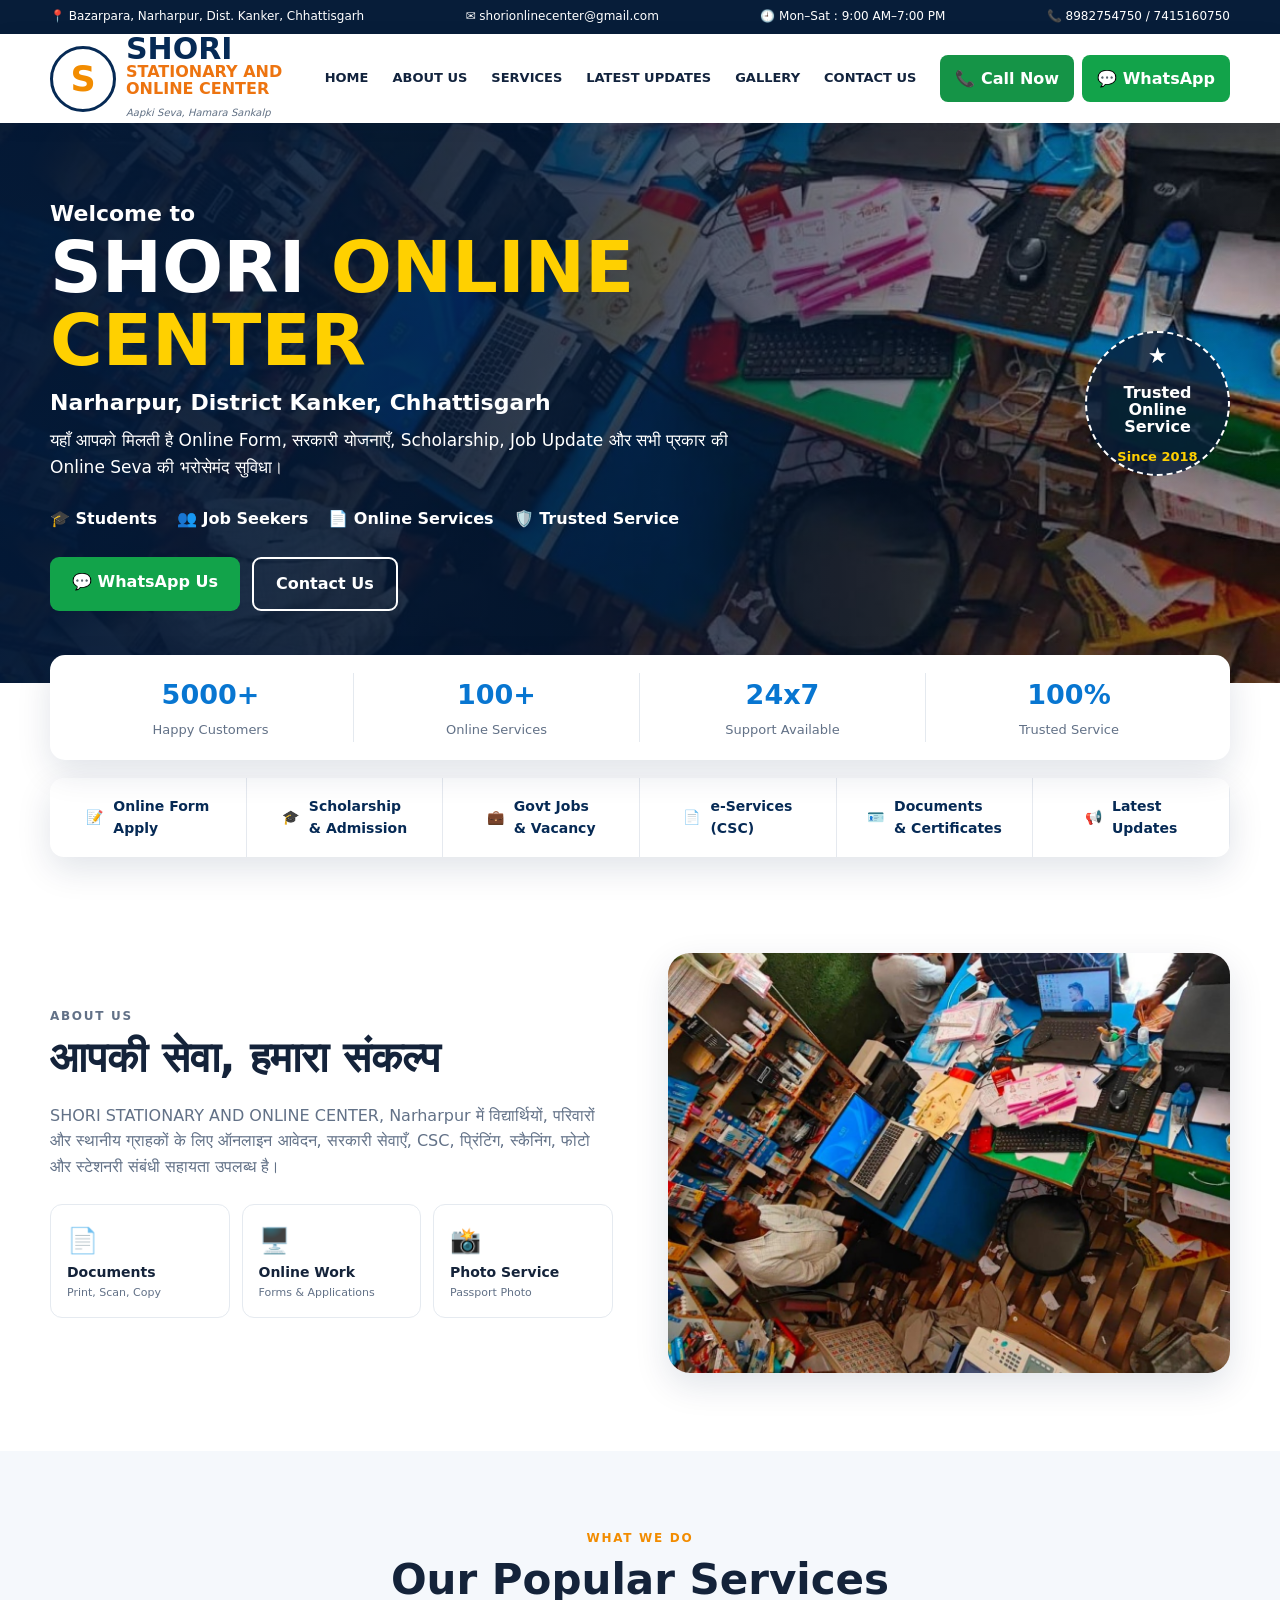
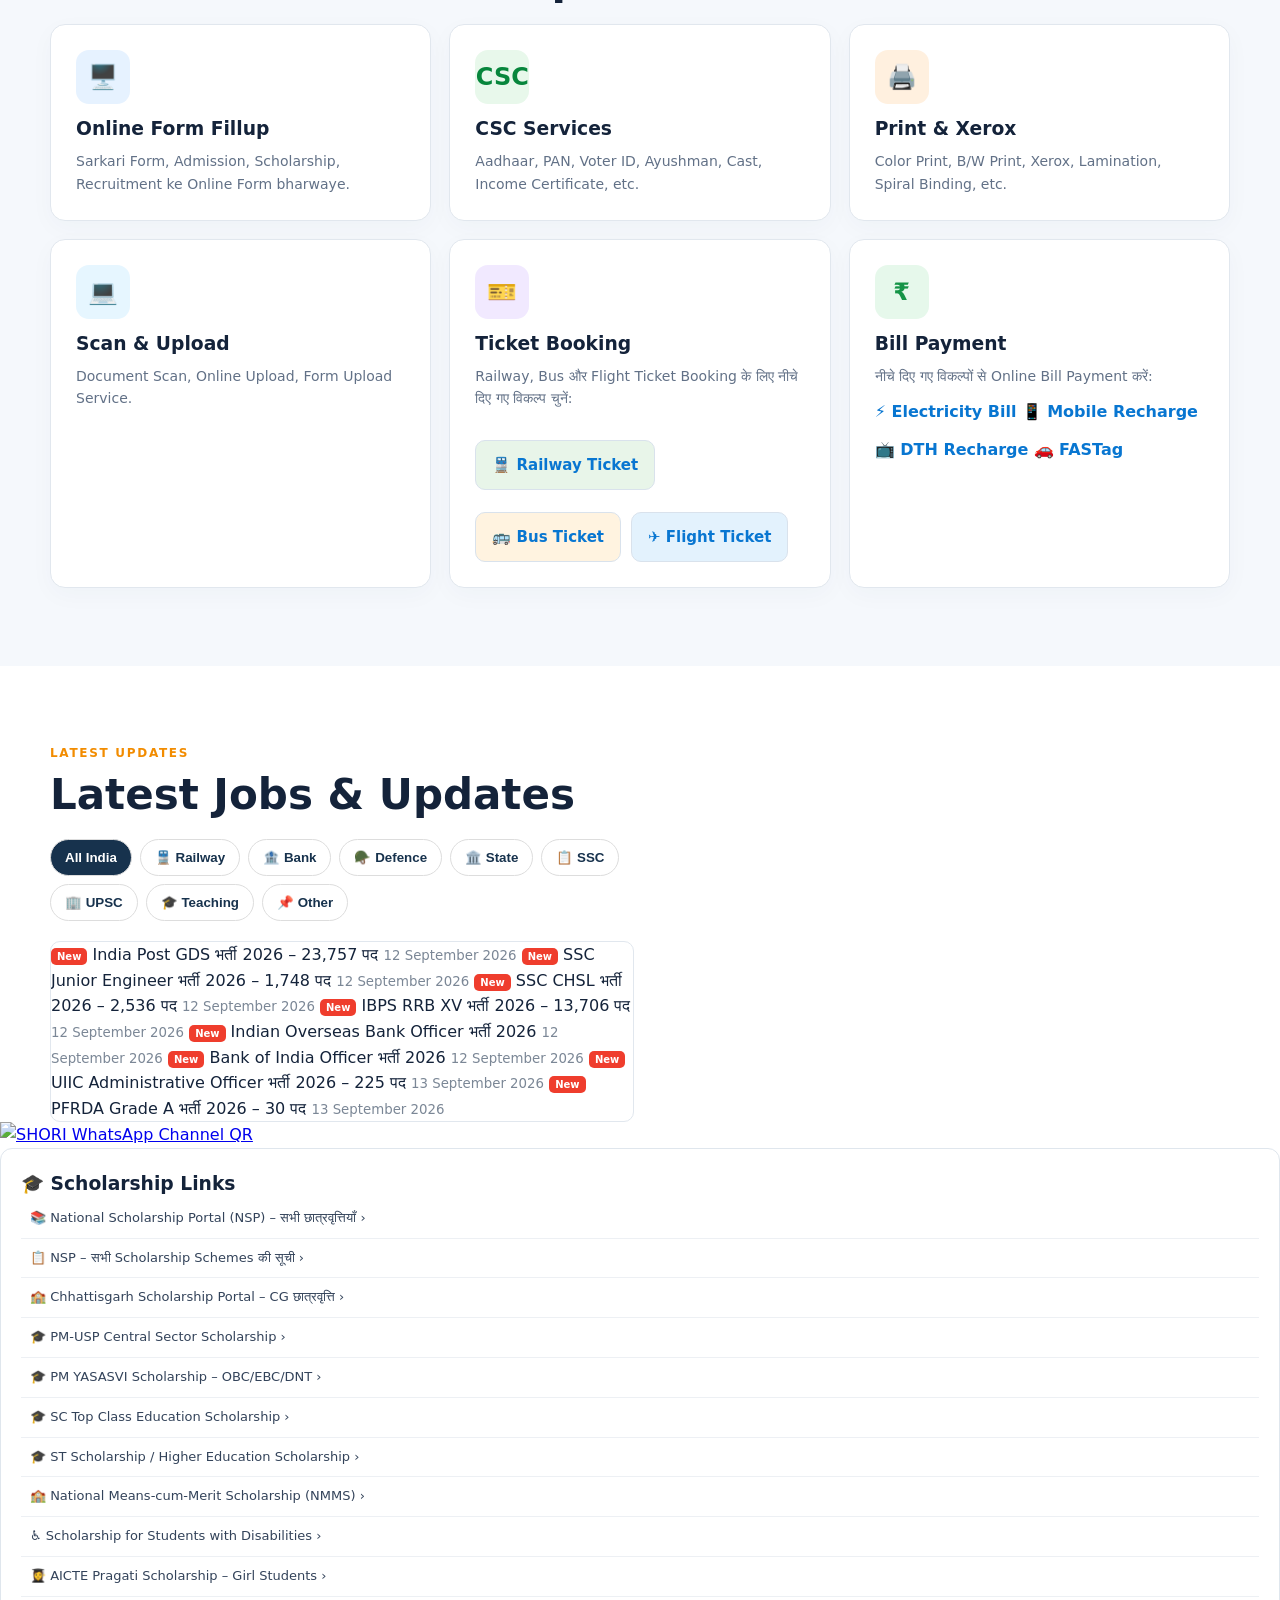
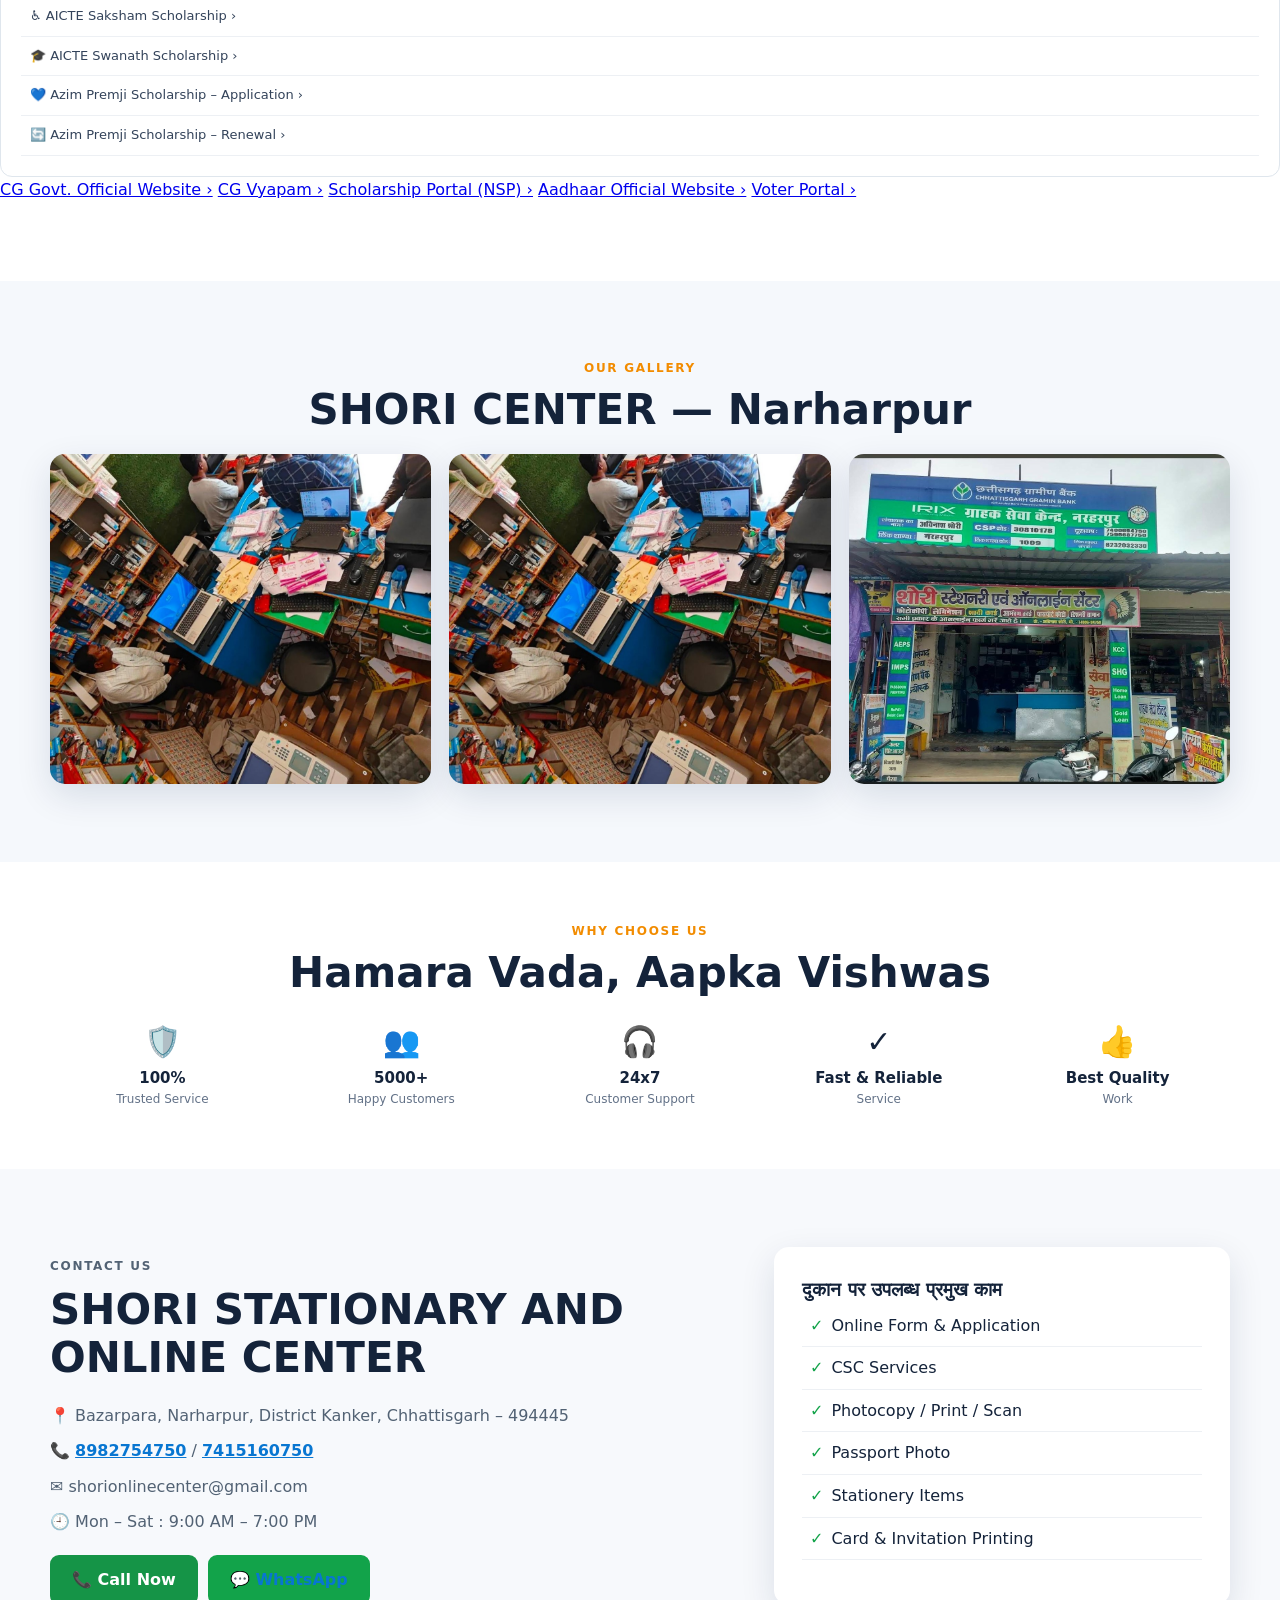
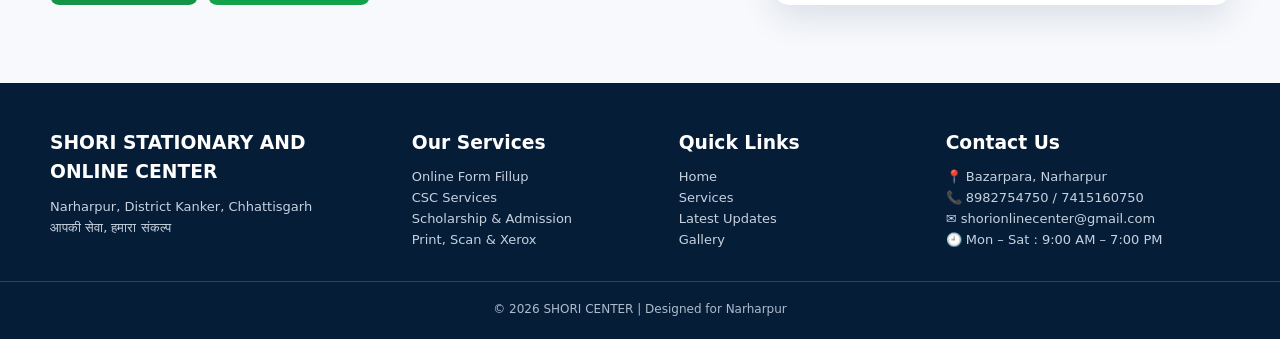
==== index.html @ bce47f54 "Add bill payment options section to index.html Added new bill payment options with links for electri" ====
<!DOCTYPE html>
<html lang="hi">
<head>
<meta charset="UTF-8">
<meta name="viewport" content="width=device-width, initial-scale=1.0">
<meta name="description" content="SHORI STATIONARY AND ONLINE CENTER Narharpur, District Kanker Chhattisgarh - CSC Center, Online Form, Government Jobs, Scholarship, Admission, Printing, Scanning and all Online Services.">

<meta name="keywords" content="SHORI STATIONARY AND ONLINE CENTER, SHORI ONLINE CENTER NARHARPUR, Online Center Narharpur, CSC Center Narharpur, CSC Narharpur, Online Form Narharpur, Government Jobs Narharpur, Scholarship Narharpur, Kanker Chhattisgarh, Stationery Narharpur">

<meta name="author" content="SHORI STATIONARY AND ONLINE CENTER">
<meta name="robots" content="index, follow">

<title>SHORI ONLINE CAREER | Government Jobs, Online Services & Education</title>
<link rel="stylesheet" href="style.css">
<link rel="stylesheet" href="ticket.css">
</head>
<body>
<div class="topbar"><div class="container topbar-inner">
<span>📍 Bazarpara, Narharpur, Dist. Kanker, Chhattisgarh</span>
<span>✉️ shorionlinecenter@gmail.com</span>
<span>🕘 Mon–Sat : 9:00 AM–7:00 PM</span>
<span>📞 8982754750 / 7415160750</span>
</div></div>

<header class="header"><div class="container nav">
<a class="brand" href="#home"><span class="brand-mark">S</span><span>
<strong>SHORI</strong><small>STATIONARY AND<br>ONLINE CENTER</small><em>Aapki Seva, Hamara Sankalp</em>
</span></a>
<button class="menu" aria-label="Menu" onclick="toggleMenu()">☰</button>
<nav id="navLinks">
<a href="#home">HOME</a><a href="#about">ABOUT US</a><a href="#services">SERVICES</a>
<a href="#updates">LATEST UPDATES</a><a href="#gallery">GALLERY</a><a href="#contact">CONTACT US</a>
</nav>
<div class="nav-actions"><a class="call" href="tel:+917415160750">📞 Call Now</a>
<a class="wa" href="https://wa.me/918982754750" target="_blank" rel="noopener">💬 WhatsApp</a></div>
</div></header>

<main>
<section id="home" class="hero"><div class="hero-bg"></div><div class="hero-overlay"></div>
<div class="container hero-content"><div class="hero-copy">
<p class="welcome">Welcome to</p><h1>SHORI <span>ONLINE CENTER</span></h1>
<h2>Narharpur, District Kanker, Chhattisgarh</h2>
<p class="lead">यहाँ आपको मिलती है Online Form, सरकारी योजनाएँ, Scholarship, Job Update और सभी प्रकार की Online Seva की भरोसेमंद सुविधा।</p>
<div class="hero-features"><span>🎓 Students</span><span>👥 Job Seekers</span><span>📄 Online Services</span><span>🛡️ Trusted Service</span></div>
<div class="hero-actions"><a class="btn whatsapp" href="https://wa.me/918982754750" target="_blank">💬 WhatsApp Us</a><a class="btn outline" href="#contact">Contact Us</a></div>
</div><div class="trust-badge">★<strong>Trusted<br>Online<br>Service</strong><b>Since 2018</b></div>
</div></section>

<section class="stats"><div class="container stats-grid">
<div><b>5000+</b><span>Happy Customers</span></div><div><b>100+</b><span>Online Services</span></div>
<div><b>24x7</b><span>Support Available</span></div><div><b>100%</b><span>Trusted Service</span></div>
</div></section>

<section class="quick"><div class="container quick-grid">
<a href="#services">📝 <b>Online Form<br>Apply</b></a><a href="#services">🎓 <b>Scholarship<br>& Admission</b></a>
<a href="#services">💼 <b>Govt Jobs<br>& Vacancy</b></a><a href="#services">📄 <b>e-Services<br>(CSC)</b></a>
<a href="#services">🪪 <b>Documents<br>& Certificates</b></a><a href="#updates">📢 <b>Latest<br>Updates</b></a>
</div></section>

<section id="about" class="section"><div class="container about-grid"><div>
<p class="eyebrow">ABOUT US</p><h2>आपकी सेवा, हमारा संकल्प</h2>
<p>SHORI STATIONARY AND ONLINE CENTER, Narharpur में विद्यार्थियों, परिवारों और स्थानीय ग्राहकों के लिए ऑनलाइन आवेदन, सरकारी सेवाएँ, CSC, प्रिंटिंग, स्कैनिंग, फोटो और स्टेशनरी संबंधी सहायता उपलब्ध है।</p>
<div class="mini-grid"><div>📄<b>Documents</b><small>Print, Scan, Copy</small></div><div>🖥️<b>Online Work</b><small>Forms & Applications</small></div><div>📸<b>Photo Service</b><small>Passport Photo</small></div></div>
</div><img class="about-photo" src="shop1.jpg" alt="SHORI Center shop interior"></div></section>

<section id="services" class="section light"><div class="container">
<p class="eyebrow center">WHAT WE DO</p><h2 class="center">Our Popular Services</h2>
<div class="cards">
<article class="card"><div class="icon blue">🖥️</div><h3>Online Form Fillup</h3><p>Sarkari Form, Admission, Scholarship, Recruitment ke Online Form bharwaye.</p></article>
<article class="card"><div class="icon green">CSC</div><h3>CSC Services</h3><p>Aadhaar, PAN, Voter ID, Ayushman, Cast, Income Certificate, etc.</p></article>
<article class="card"><div class="icon orange">🖨️</div><h3>Print & Xerox</h3><p>Color Print, B/W Print, Xerox, Lamination, Spiral Binding, etc.</p></article>
<article class="card"><div class="icon sky">💻</div><h3>Scan & Upload</h3><p>Document Scan, Online Upload, Form Upload Service.</p></article>
<article class="card ticket-card">
<div class="icon purple">🎫</div>

<h3>Ticket Booking</h3>

<p>Railway, Bus और Flight Ticket Booking के लिए नीचे दिए गए विकल्प चुनें:</p>

<div class="ticket-buttons">

<a href="https://www.irctc.co.in/nget/train-search"
   target="_blank"
   rel="noopener"
   class="ticket-btn railway">
   🚆 Railway Ticket
</a>

<a href="https://www.redbus.in/"
   target="_blank"
   rel="noopener"
   class="ticket-btn bus">
   🚌 Bus Ticket
</a>

<a href="https://www.air.irctc.co.in/"
   target="_blank"
   rel="noopener"
   class="ticket-btn flight">
   ✈️ Flight Ticket
</a>

</div>
</article>
<article class="card bill-card">
<div class="icon rupee">₹</div>

<h3>Bill Payment</h3>

<p>नीचे दिए गए विकल्पों से Online Bill Payment करें:</p>

<div class="bill-buttons">

<a href="https://www.bharatbillpay.com/"
   target="_blank"
   rel="noopener"
   class="bill-btn">
   ⚡ Electricity Bill
</a>

<a href="https://www.myvi.in/"
   target="_blank"
   rel="noopener"
   class="bill-btn">
   📱 Mobile Recharge
</a>

<a href="https://www.tataplay.com/"
   target="_blank"
   rel="noopener"
   class="bill-btn">
   📺 DTH Recharge
</a>

<a href="https://www.netc.org.in/"
   target="_blank"
   rel="noopener"
   class="bill-btn">
   🚗 FASTag
</a>

</div>
</article>
</div></div></section>

<section id="updates" class="section updates"><div class="container update-grid">
<div><p class="eyebrow">LATEST UPDATES</p><h2>Latest Jobs & Updates</h2>
<div class="update-list" id="jobUpdates"></div>
</div></div>
<a href="https://whatsapp.com/channel/0029Vb7geiB9WtC7E0Vjok0z" target="_blank">
<img src="https://quickchart.io/qr?text=https%3A%2F%2Fwhatsapp.com%2Fchannel%2F0029Vb7geiB9WtC7E0Vjok0z&size=300" alt="SHORI WhatsApp Channel QR">
</a>
<div class="links">
<h3>🎓 Scholarship Links</h3>

<a href="https://scholarships.gov.in/" target="_blank" rel="noopener">
📚 National Scholarship Portal (NSP) – सभी छात्रवृत्तियाँ ›
</a>

<a href="https://scholarships.gov.in/All-Scholarships" target="_blank" rel="noopener">
📋 NSP – सभी Scholarship Schemes की सूची ›
</a>

<a href="https://schoolscholarship.cg.nic.in/" target="_blank" rel="noopener">
🏫 Chhattisgarh Scholarship Portal – CG छात्रवृत्ति ›
</a>

<a href="https://scholarships.gov.in/" target="_blank" rel="noopener">
🎓 PM-USP Central Sector Scholarship ›
</a>

<a href="https://scholarships.gov.in/" target="_blank" rel="noopener">
🎓 PM YASASVI Scholarship – OBC/EBC/DNT ›
</a>

<a href="https://scholarships.gov.in/" target="_blank" rel="noopener">
🎓 SC Top Class Education Scholarship ›
</a>

<a href="https://scholarships.gov.in/" target="_blank" rel="noopener">
🎓 ST Scholarship / Higher Education Scholarship ›
</a>

<a href="https://scholarships.gov.in/" target="_blank" rel="noopener">
🏫 National Means-cum-Merit Scholarship (NMMS) ›
</a>

<a href="https://scholarships.gov.in/" target="_blank" rel="noopener">
♿ Scholarship for Students with Disabilities ›
</a>

<a href="https://scholarships.gov.in/" target="_blank" rel="noopener">
👩‍🎓 AICTE Pragati Scholarship – Girl Students ›
</a>

<a href="https://scholarships.gov.in/" target="_blank" rel="noopener">
♿ AICTE Saksham Scholarship ›
</a>

<a href="https://scholarships.gov.in/" target="_blank" rel="noopener">
🎓 AICTE Swanath Scholarship ›
</a>

<a href="https://azimpremjifoundation.org/what-we-do/education/azim-premji-scholarship/applications/" target="_blank" rel="noopener">
💙 Azim Premji Scholarship – Application ›
</a>

<a href="https://azimpremjifoundation.org/what-we-do/education/azim-premji-scholarship/applications/" target="_blank" rel="noopener">
🔄 Azim Premji Scholarship – Renewal ›
</a>

</div>
<a href="https://www.cg.gov.in/" target="_blank">CG Govt. Official Website ›</a>
<a href="https://vyapam.cgstate.gov.in/" target="_blank">CG Vyapam ›</a>
<a href="https://scholarships.gov.in/" target="_blank">Scholarship Portal (NSP) ›</a>
<a href="https://uidai.gov.in/" target="_blank">Aadhaar Official Website ›</a>
<a href="https://voters.eci.gov.in/" target="_blank">Voter Portal ›</a>
</div></div></section>

<section id="gallery" class="section light"><div class="container"><p class="eyebrow center">OUR GALLERY</p><h2 class="center">SHORI CENTER — Narharpur</h2>
<div class="gallery"><img src="shop1.jpg" alt="SHORI shop interior"><img src="shop2.jpg" alt="SHORI shop photo"><img src="shop3.jpg" alt="SHORI customer service center"></div>
</div></section>

<section class="why"><div class="container"><p class="eyebrow center">WHY CHOOSE US</p><h2 class="center">Hamara Vada, Aapka Vishwas</h2>
<div class="why-grid"><div>🛡️<b>100%</b><span>Trusted Service</span></div><div>👥<b>5000+</b><span>Happy Customers</span></div>
<div>🎧<b>24x7</b><span>Customer Support</span></div><div>✓<b>Fast & Reliable</b><span>Service</span></div><div>👍<b>Best Quality</b><span>Work</span></div></div></div></section>

<section id="contact" class="section contact"><div class="container contact-grid"><div>
<p class="eyebrow">CONTACT US</p><h2>SHORI STATIONARY AND ONLINE CENTER</h2>
<p>📍 Bazarpara, Narharpur, District Kanker, Chhattisgarh – 494445</p>
<p>📞 <a href="tel:+918982754750">8982754750</a> / <a href="tel:+917415160750">7415160750</a></p>
<p>✉️ shorionlinecenter@gmail.com</p><p>🕘 Mon – Sat : 9:00 AM – 7:00 PM</p>
<div class="contact-actions"><a class="btn call" href="tel:+917415160750">📞 Call Now</a><a class="btn whatsapp" href="https://wa.me/918982754750" target="_blank">💬 WhatsApp</a></div>
</div><div class="contact-box"><h3>दुकान पर उपलब्ध प्रमुख काम</h3><ul><li>Online Form & Application</li><li>CSC Services</li><li>Photocopy / Print / Scan</li><li>Passport Photo</li><li>Stationery Items</li><li>Card & Invitation Printing</li></ul></div></div></section>
</main>

<footer><div class="container footer-grid"><div><h3>SHORI STATIONARY AND ONLINE CENTER</h3><p>Narharpur, District Kanker, Chhattisgarh</p><p>आपकी सेवा, हमारा संकल्प</p></div>
<div><h3>Our Services</h3><p>Online Form Fillup</p><p>CSC Services</p><p>Scholarship & Admission</p><p>Print, Scan & Xerox</p></div>
<div><h3>Quick Links</h3><p><a href="#home">Home</a></p><p><a href="#services">Services</a></p><p><a href="#updates">Latest Updates</a></p><p><a href="#gallery">Gallery</a></p></div>
<div><h3>Contact Us</h3><p>📍 Bazarpara, Narharpur</p><p>📞 8982754750 / 7415160750</p><p>✉️ shorionlinecenter@gmail.com</p><p>🕘 Mon – Sat : 9:00 AM – 7:00 PM</p></div></div>
<div class="copyright">© <span id="year"></span> SHORI CENTER | Designed for Narharpur</div></footer>
<script src="script.js?v=2"></script>
</body></html>
---- style.css ----
*{box-sizing:border-box;margin:0;padding:0}:root{--navy:#062a55;--blue:#0876d1;--orange:#f28c00;--green:#13a34a;--light:#f5f8fc;--text:#14233a;--muted:#627187;--shadow:0 12px 35px rgba(7,35,70,.12)}html{scroll-behavior:smooth}body{font-family:system-ui,-apple-system,"Segoe UI","Noto Sans Devanagari",sans-serif;color:var(--text);line-height:1.6;background:#fff}.container{width:min(1180px,94%);margin:auto}.topbar{background:#071d39;color:#fff;font-size:12px}.topbar-inner{min-height:34px;display:flex;align-items:center;justify-content:space-between;gap:14px}.header{background:#fff;position:sticky;top:0;z-index:20;box-shadow:0 3px 18px #071d3914}.nav{min-height:86px;display:flex;align-items:center;gap:24px}.brand{display:flex;align-items:center;gap:10px;text-decoration:none;color:var(--navy);margin-right:auto}.brand-mark{width:66px;height:66px;border:3px solid var(--navy);border-radius:50%;display:grid;place-items:center;font-size:35px;font-weight:900;color:var(--orange)}.brand strong{display:block;font-size:30px;line-height:1;color:var(--navy)}.brand small{display:block;color:#ed7410;font-weight:900;font-size:16px;line-height:1.05}.brand em{font-size:10px;color:#607084}nav{display:flex;gap:24px}nav a{text-decoration:none;color:#12233d;font-weight:800;font-size:13px}.nav-actions{display:flex;gap:8px}.call,.wa{color:#fff!important;text-decoration:none;padding:11px 15px;border-radius:8px;font-weight:800}.call{background:#159447}.wa{background:#12a34a}.menu{display:none}.hero{min-height:560px;position:relative;display:flex;align-items:center;overflow:hidden}.hero-bg{position:absolute;inset:0;background:url("shop2.jpg") center/cover no-repeat}.hero-overlay{position:absolute;inset:0;background:linear-gradient(90deg,rgba(3,25,55,.96),rgba(3,25,55,.78) 45%,rgba(3,25,55,.12))}.hero-content{position:relative;z-index:1;color:#fff;display:flex;justify-content:space-between;align-items:center;padding:70px 0}.hero-copy{max-width:720px}.welcome{font-size:22px;font-weight:700}.hero h1{font-size:clamp(42px,6vw,72px);line-height:1.02}.hero h1 span{color:#ffd000}.hero h2{font-size:22px;margin:12px 0}.lead{font-size:17px;max-width:680px}.hero-features{display:flex;gap:20px;flex-wrap:wrap;margin:25px 0;font-weight:700}.hero-actions{display:flex;gap:12px}.btn{display:inline-block;text-decoration:none;padding:12px 22px;border-radius:9px;font-weight:900}.whatsapp{background:#12a34a;color:#fff}.outline{border:2px solid #fff;color:#fff}.trust-badge{width:145px;height:145px;border:2px dashed #fff;border-radius:50%;display:grid;place-items:center;text-align:center;background:#071d39cc;font-size:22px}.trust-badge strong{font-size:16px;line-height:1.05}.trust-badge b{font-size:13px;color:#ffd000}.stats{margin-top:-28px;position:relative;z-index:2}.stats-grid{background:#fff;border-radius:15px;box-shadow:var(--shadow);display:grid;grid-template-columns:repeat(4,1fr);padding:18px}.stats-grid div{text-align:center;border-right:1px solid #e4e9ef}.stats-grid div:last-child{border:0}.stats-grid b{display:block;color:var(--blue);font-size:27px}.stats-grid span{font-size:13px;color:var(--muted)}.quick{padding:18px 0}.quick-grid{display:grid;grid-template-columns:repeat(6,1fr);box-shadow:var(--shadow);border-radius:14px;overflow:hidden}.quick a{padding:17px;text-decoration:none;color:var(--navy);display:flex;align-items:center;gap:10px;justify-content:center;border-right:1px solid #e5e9ef;font-size:14px}.quick a:first-letter{font-size:25px}.section{padding:78px 0}.light{background:var(--light)}.eyebrow{color:var(--orange);font-weight:900;letter-spacing:1.7px;font-size:12px}.center{text-align:center}h2{font-size:clamp(28px,4vw,42px);line-height:1.15;margin:8px 0 20px}.about-grid{display:grid;grid-template-columns:1fr 1fr;gap:55px;align-items:center}.about-grid p{color:var(--muted)}.about-photo{width:100%;height:420px;object-fit:cover;border-radius:22px;box-shadow:var(--shadow)}.mini-grid{display:grid;grid-template-columns:repeat(3,1fr);gap:12px;margin-top:25px}.mini-grid div{padding:16px;background:#fff;border:1px solid #e5eaf0;border-radius:12px;font-size:25px}.mini-grid b,.mini-grid small{display:block}.mini-grid b{font-size:14px}.mini-grid small{font-size:11px;color:var(--muted)}.cards{display:grid;grid-template-columns:repeat(3,1fr);gap:18px}.card{background:#fff;border:1px solid #e1e7ee;border-radius:15px;padding:25px;box-shadow:0 7px 25px #0a315d08}.card h3{margin:10px 0 6px}.card p{font-size:14px;color:var(--muted)}.card a{display:inline-block;margin-top:12px;color:var(--blue);font-weight:900;text-decoration:none}.icon{width:54px;height:54px;border-radius:13px;display:grid;place-items:center;font-weight:900;font-size:24px}.blue{background:#e6f2ff}.green{background:#e8f8eb;color:#07863c}.orange{background:#fff0df}.sky{background:#e6f6ff}.purple{background:#f1e9ff}.rupee{background:#e6f8eb;color:#159447}.updates{background:#fff}.update-grid{display:grid;grid-template-columns:1.5fr .7fr .7fr;gap:25px;align-items:start}.update-list{border:1px solid #e1e7ee;border-radius:10px;overflow:hidden}.update-list div{display:grid;grid-template-columns:48px 1fr 90px;gap:8px;padding:12px;border-bottom:1px solid #edf0f4;font-size:13px;align-items:center}.update-list div:last-child{border:0}.update-list b{background:#ef3d2d;color:#fff;border-radius:5px;padding:3px 6px;text-align:center;font-size:10px}.update-list small{color:#7b8796}.qr-box,.links{border:1px solid #dfe6ed;border-radius:12px;padding:20px;text-align:center}.qr-placeholder{margin:15px auto;width:145px;height:145px;border:8px solid #fff;box-shadow:0 0 0 1px #cfd7df;display:grid;place-items:center;background:repeating-linear-gradient(45deg,#111 0 4px,#fff 4px 8px);color:#12a34a;font-weight:900}.links{text-align:left}.links a{display:block;text-decoration:none;color:#33435a;padding:9px;border-bottom:1px solid #edf0f4;font-size:13px}.gallery{display:grid;grid-template-columns:repeat(3,1fr);gap:18px}.gallery img{width:100%;height:330px;object-fit:cover;border-radius:15px;box-shadow:var(--shadow)}.why{padding:60px 0}.why-grid{display:grid;grid-template-columns:repeat(5,1fr);gap:14px}.why-grid div{text-align:center;font-size:30px}.why-grid b,.why-grid span{display:block;font-size:15px}.why-grid span{font-size:12px;color:var(--muted)}.contact{background:#f7f9fc}.contact-grid{display:grid;grid-template-columns:1.2fr .8fr;gap:40px}.contact-grid p{margin:10px 0;color:#526274}.contact-grid a{color:var(--blue);font-weight:900}.contact-box{background:#fff;border-radius:15px;padding:28px;box-shadow:var(--shadow)}.contact-box li{list-style:none;padding:8px;border-bottom:1px solid #edf0f4}.contact-box li:before{content:"✓";color:var(--green);font-weight:900;margin-right:8px}.contact-actions{display:flex;gap:10px;margin-top:20px}.footer-grid{display:grid;grid-template-columns:1.4fr 1fr 1fr 1.2fr;gap:30px}.footer-grid h3{color:#fff;margin-bottom:10px}.footer-grid p,.footer-grid a{color:#c7d2df;text-decoration:none;font-size:13px}.copyright{margin-top:30px;padding-top:18px;border-top:1px solid #29425e;color:#aebdcd;text-align:center;font-size:12px}footer{background:#061d38;color:#c7d2df;padding:45px 0 20px}@media(max-width:900px){.topbar-inner{flex-wrap:wrap;padding:6px 0}.nav{min-height:70px}.brand-mark{width:52px;height:52px}.brand strong{font-size:23px}.brand small{font-size:12px}nav{display:none}.menu{display:block;border:0;background:none;font-size:27px;color:var(--navy)}nav.open{display:flex;position:absolute;top:70px;left:3%;right:3%;background:#fff;padding:18px;flex-direction:column;border-radius:12px;box-shadow:var(--shadow)}.nav-actions{display:none}.hero-content{padding:55px 0}.trust-badge{display:none}.stats-grid,.quick-grid{grid-template-columns:repeat(2,1fr)}.quick a{border-bottom:1px solid #eee}.about-grid,.contact-grid,.update-grid{grid-template-columns:1fr}.cards{grid-template-columns:repeat(2,1fr)}.gallery{grid-template-columns:1fr}.why-grid{grid-template-columns:repeat(2,1fr)}.footer-grid{grid-template-columns:1fr 1fr}}@media(max-width:560px){.topbar-inner span:nth-child(2),.topbar-inner span:nth-child(3){display:none}.hero h1{font-size:42px}.hero h2{font-size:18px}.hero-features{gap:10px;font-size:13px}.stats-grid,.quick-grid,.cards,.mini-grid,.footer-grid{grid-template-columns:1fr}.gallery img{height:280px}.why-grid{grid-template-columns:1fr 1fr}.update-list div{grid-template-columns:45px 1fr}.update-list small{display:none}}
---- ticket.css ----
.ticket-buttons {
  display: flex;
  flex-wrap: wrap;
  gap: 10px;
  margin-top: 18px;
}

.ticket-btn {
  display: block;
  padding: 12px 16px;
  border-radius: 10px;
  text-decoration: none;
  font-weight: 700;
  font-size: 15px;
  background: #f1f5f9;
  color: #102a43;
  border: 1px solid #d9e2ec;
}

.ticket-btn.railway {
  background: #e8f5e9;
}

.ticket-btn.bus {
  background: #fff3e0;
}

.ticket-btn.flight {
  background: #e3f2fd;
}

@media (max-width: 600px) {
  .ticket-buttons {
    flex-direction: column;
  }

  .ticket-btn {
    width: 100%;
    text-align: center;
    box-sizing: border-box;
  }
}
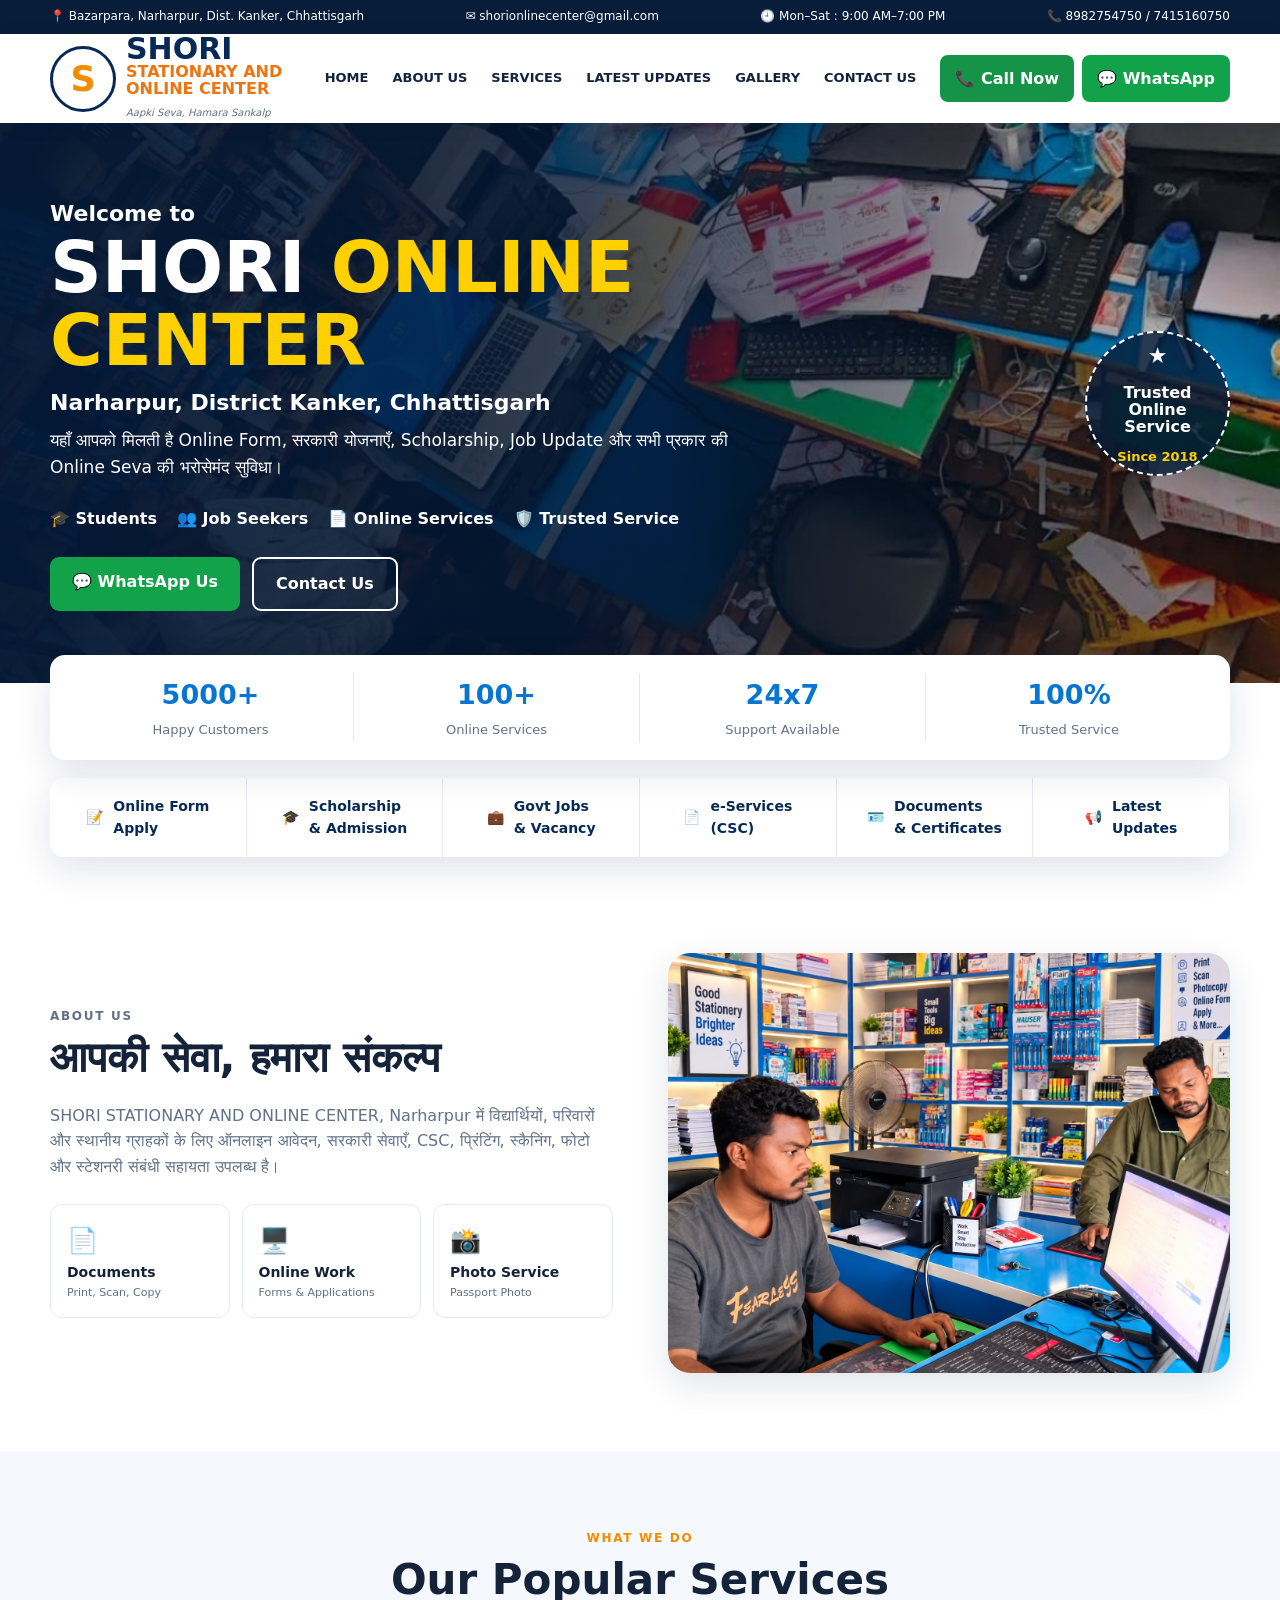
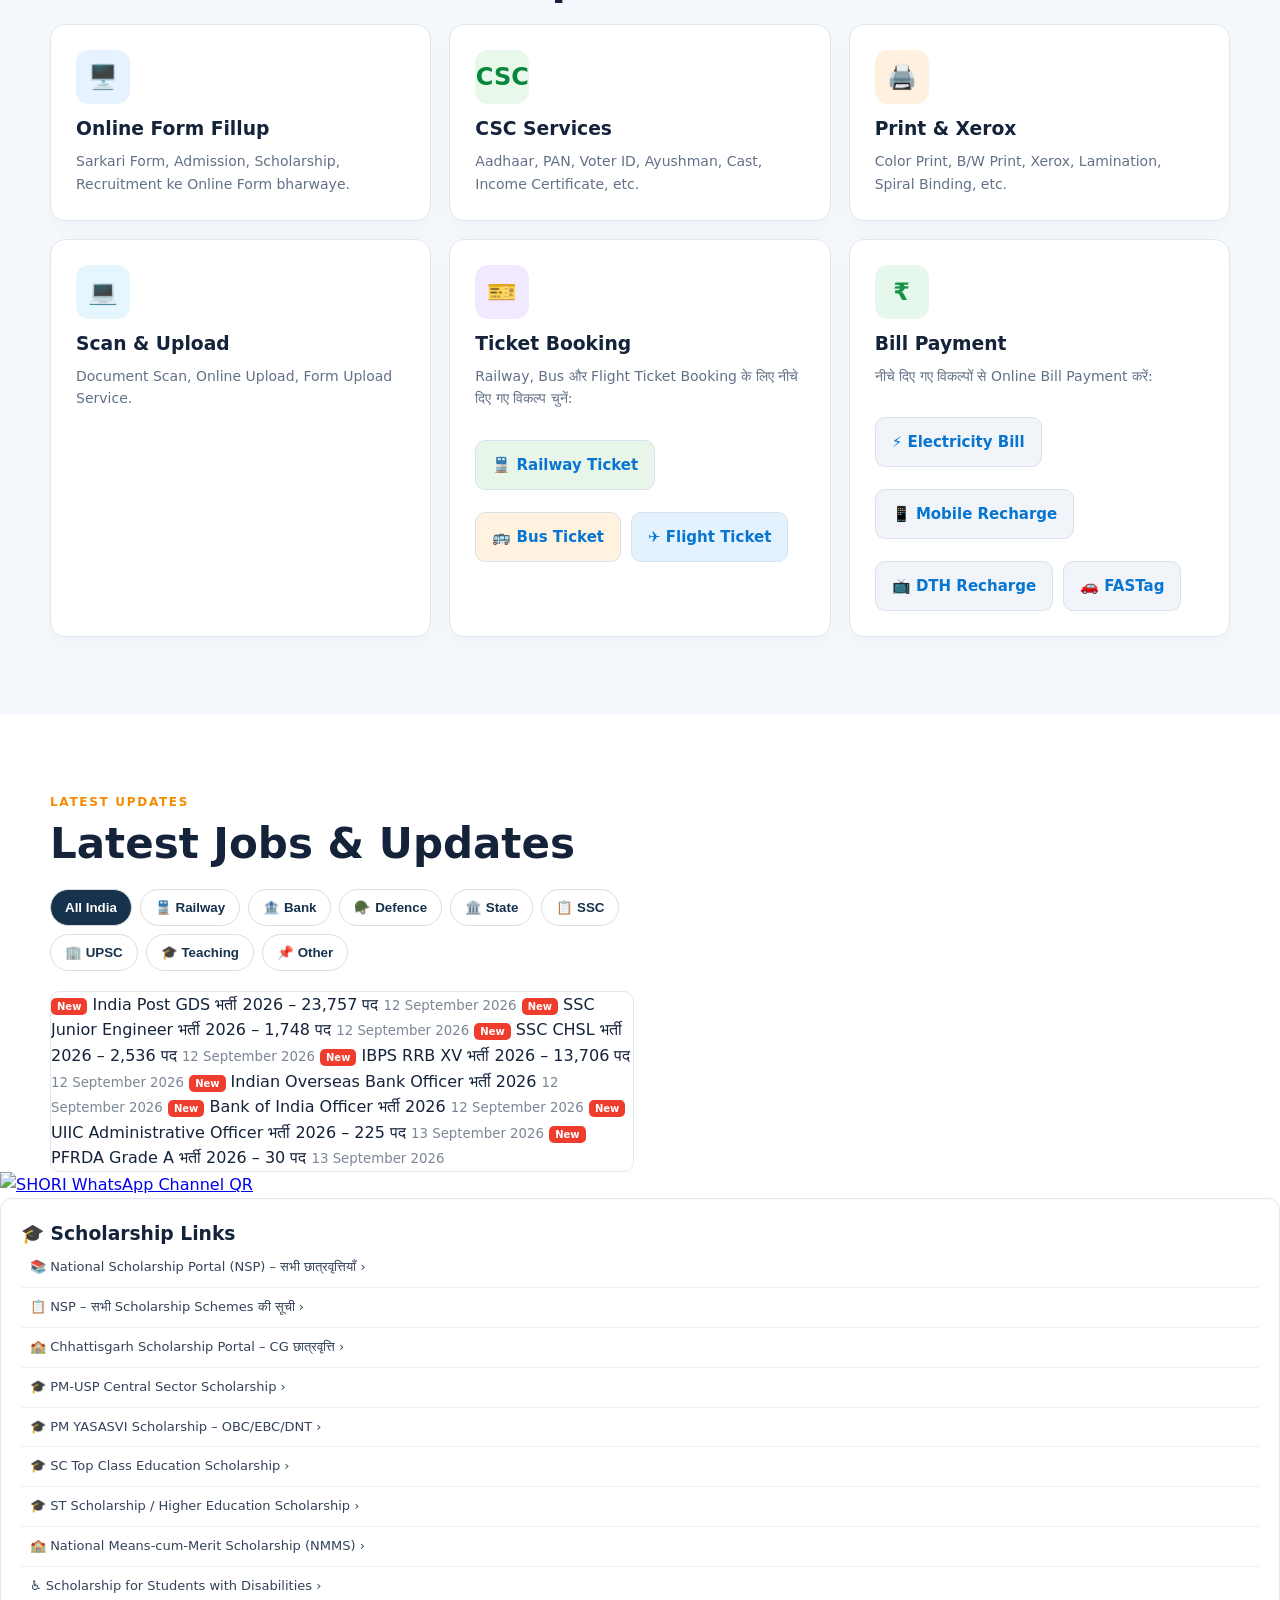
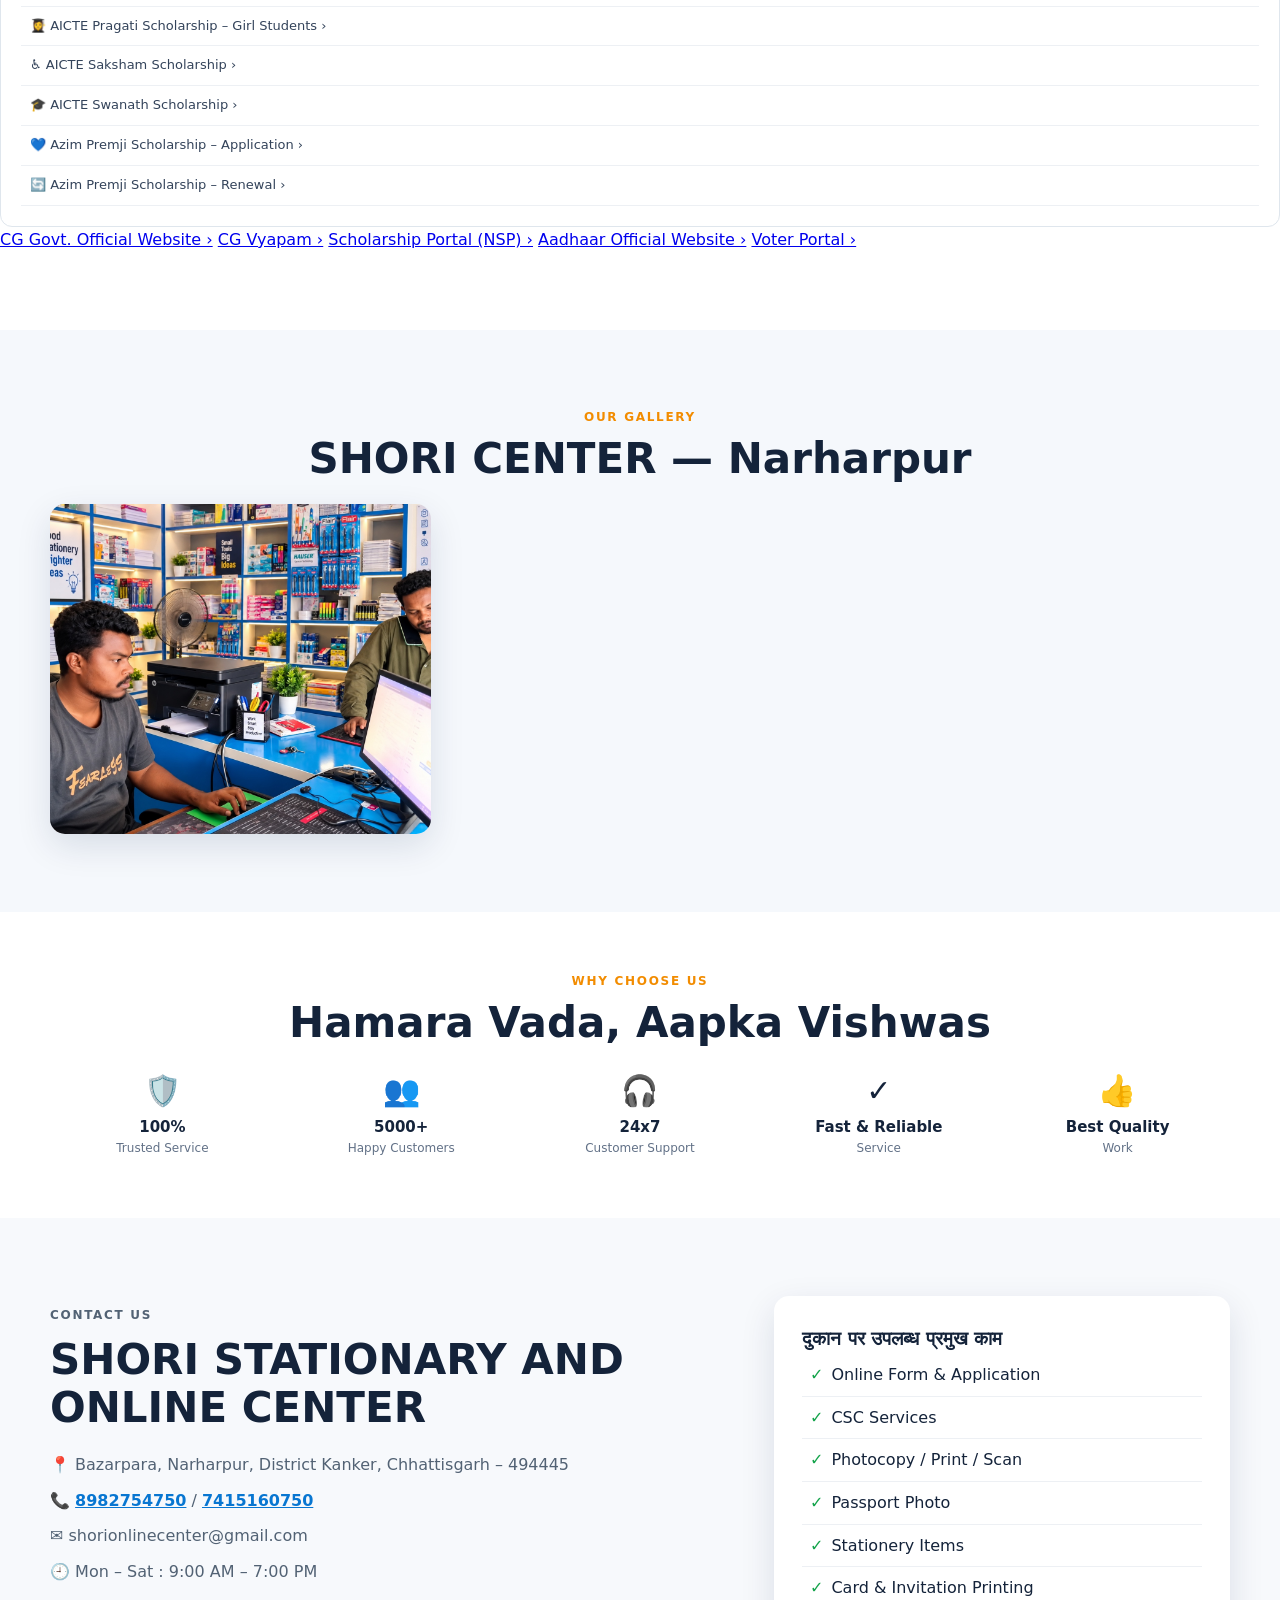
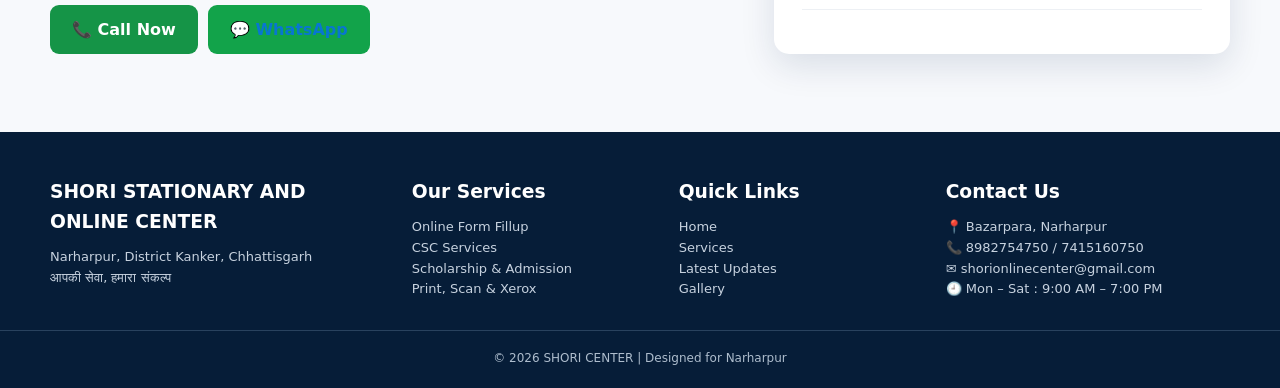
==== commit 4e094f0a: "Update index.html" ====
--- a/index.html
+++ b/index.html
@@ -218,7 +218,9 @@
 </div></div></section>
 
 <section id="gallery" class="section light"><div class="container"><p class="eyebrow center">OUR GALLERY</p><h2 class="center">SHORI CENTER — Narharpur</h2>
-<div class="gallery"><img src="shop1.jpg" alt="SHORI shop interior"><img src="shop2.jpg" alt="SHORI shop photo"><img src="shop3.jpg" alt="SHORI customer service center"></div>
+<div class="gallery">
+  <img src="shop1.jpg" alt="SHORI Stationary and Online Center Narharpur">
+</div>
 </div></section>
 
 <section class="why"><div class="container"><p class="eyebrow center">WHY CHOOSE US</p><h2 class="center">Hamara Vada, Aapka Vishwas</h2>
--- a/ticket.css
+++ b/ticket.css
@@ -39,4 +39,40 @@
     text-align: center;
     box-sizing: border-box;
   }
+}
+/* Bill Payment Buttons */
+
+.bill-buttons {
+  display: flex;
+  flex-wrap: wrap;
+  gap: 10px;
+  margin-top: 18px;
+}
+
+.bill-btn {
+  display: block;
+  padding: 12px 16px;
+  border-radius: 10px;
+  text-decoration: none;
+  font-weight: 700;
+  font-size: 15px;
+  background: #f1f5f9;
+  color: #102a43;
+  border: 1px solid #d9e2ec;
+}
+
+.bill-btn:hover {
+  transform: translateY(-2px);
+}
+
+@media (max-width: 600px) {
+  .bill-buttons {
+    flex-direction: column;
+  }
+
+  .bill-btn {
+    width: 100%;
+    text-align: center;
+    box-sizing: border-box;
+  }
 }
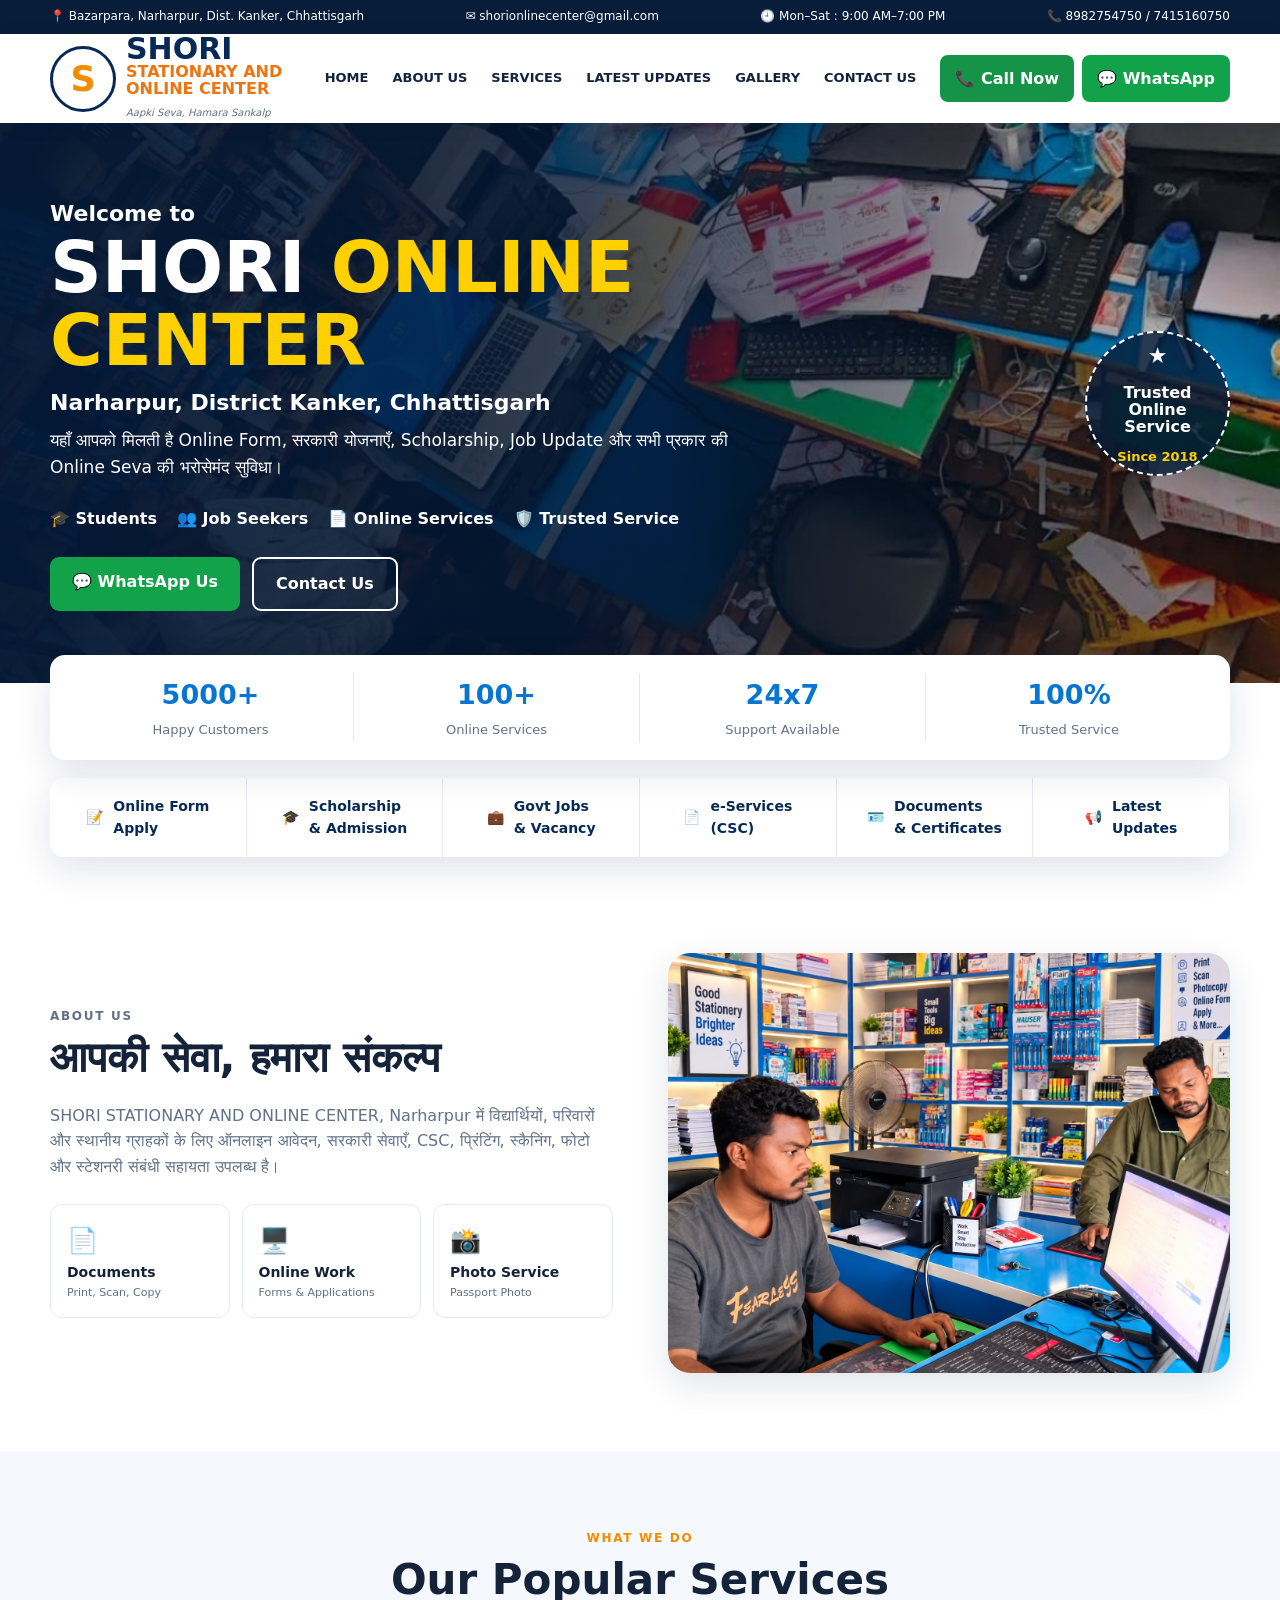
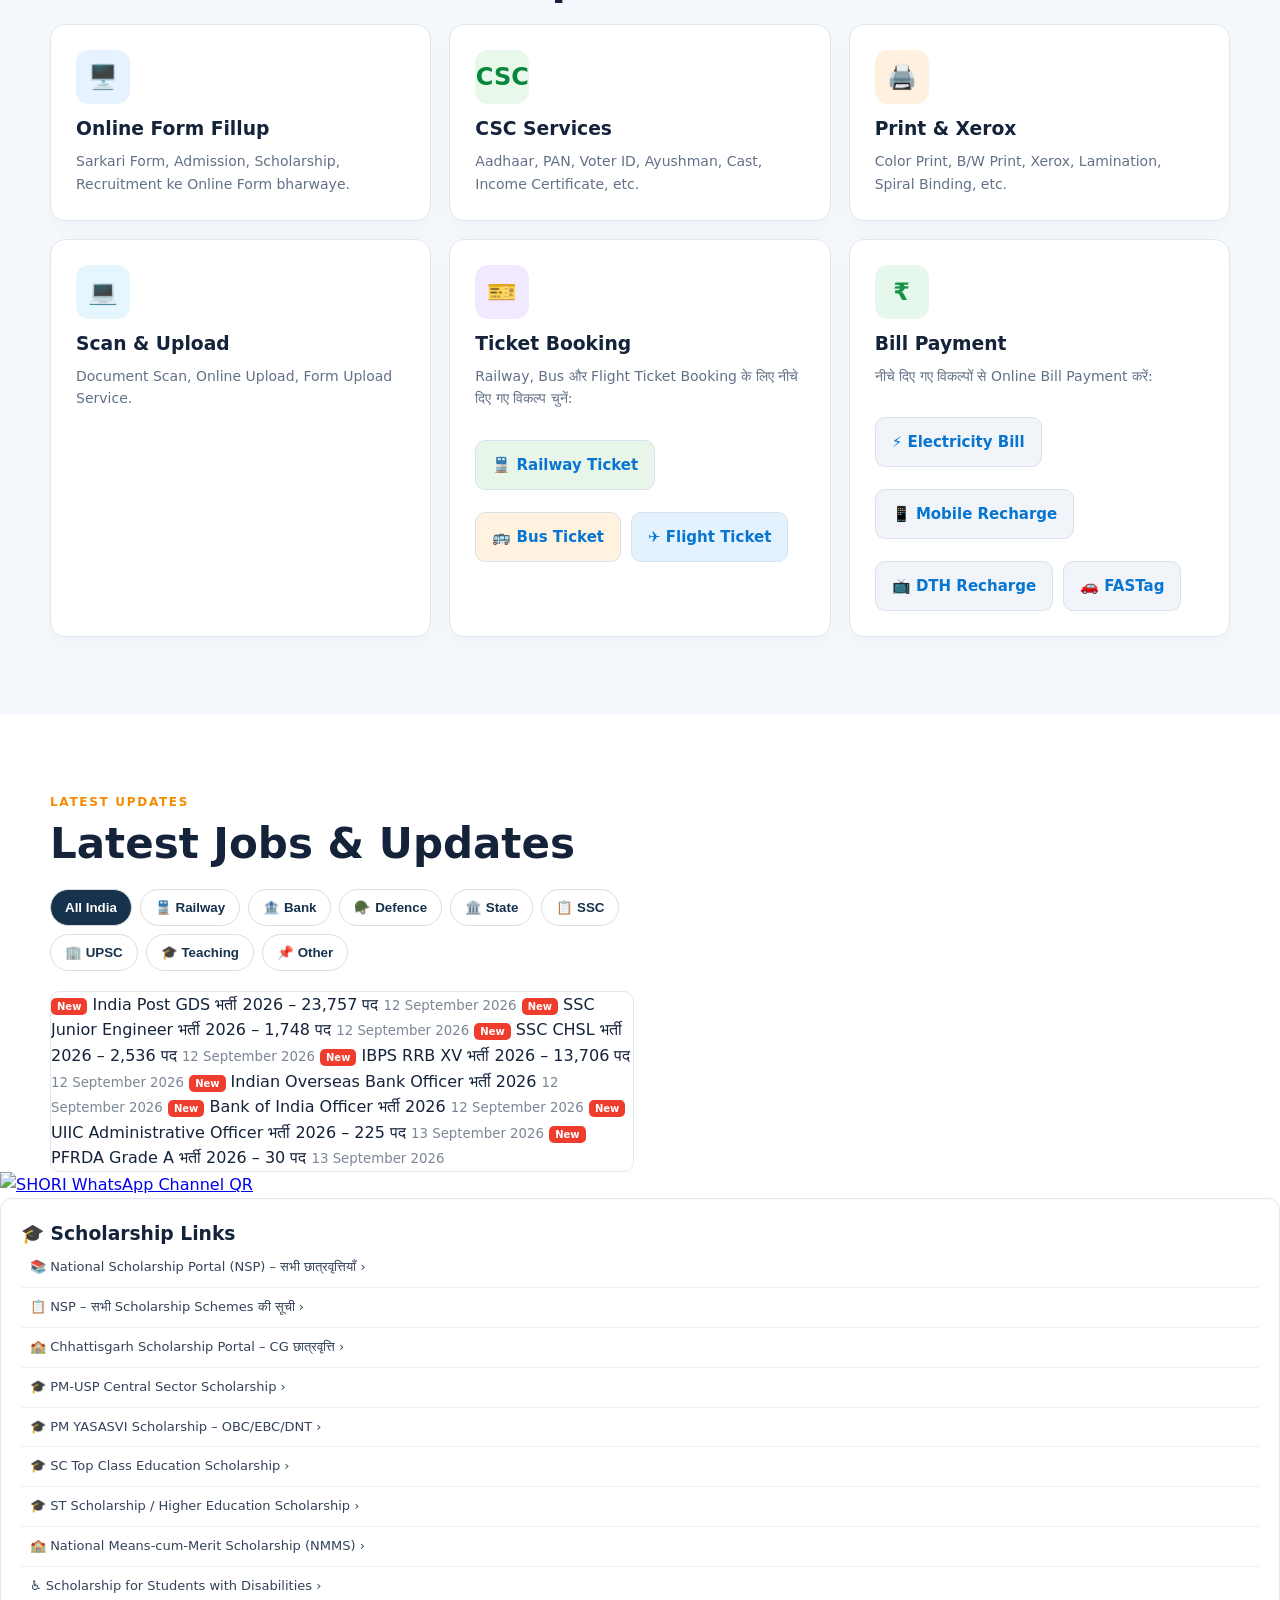
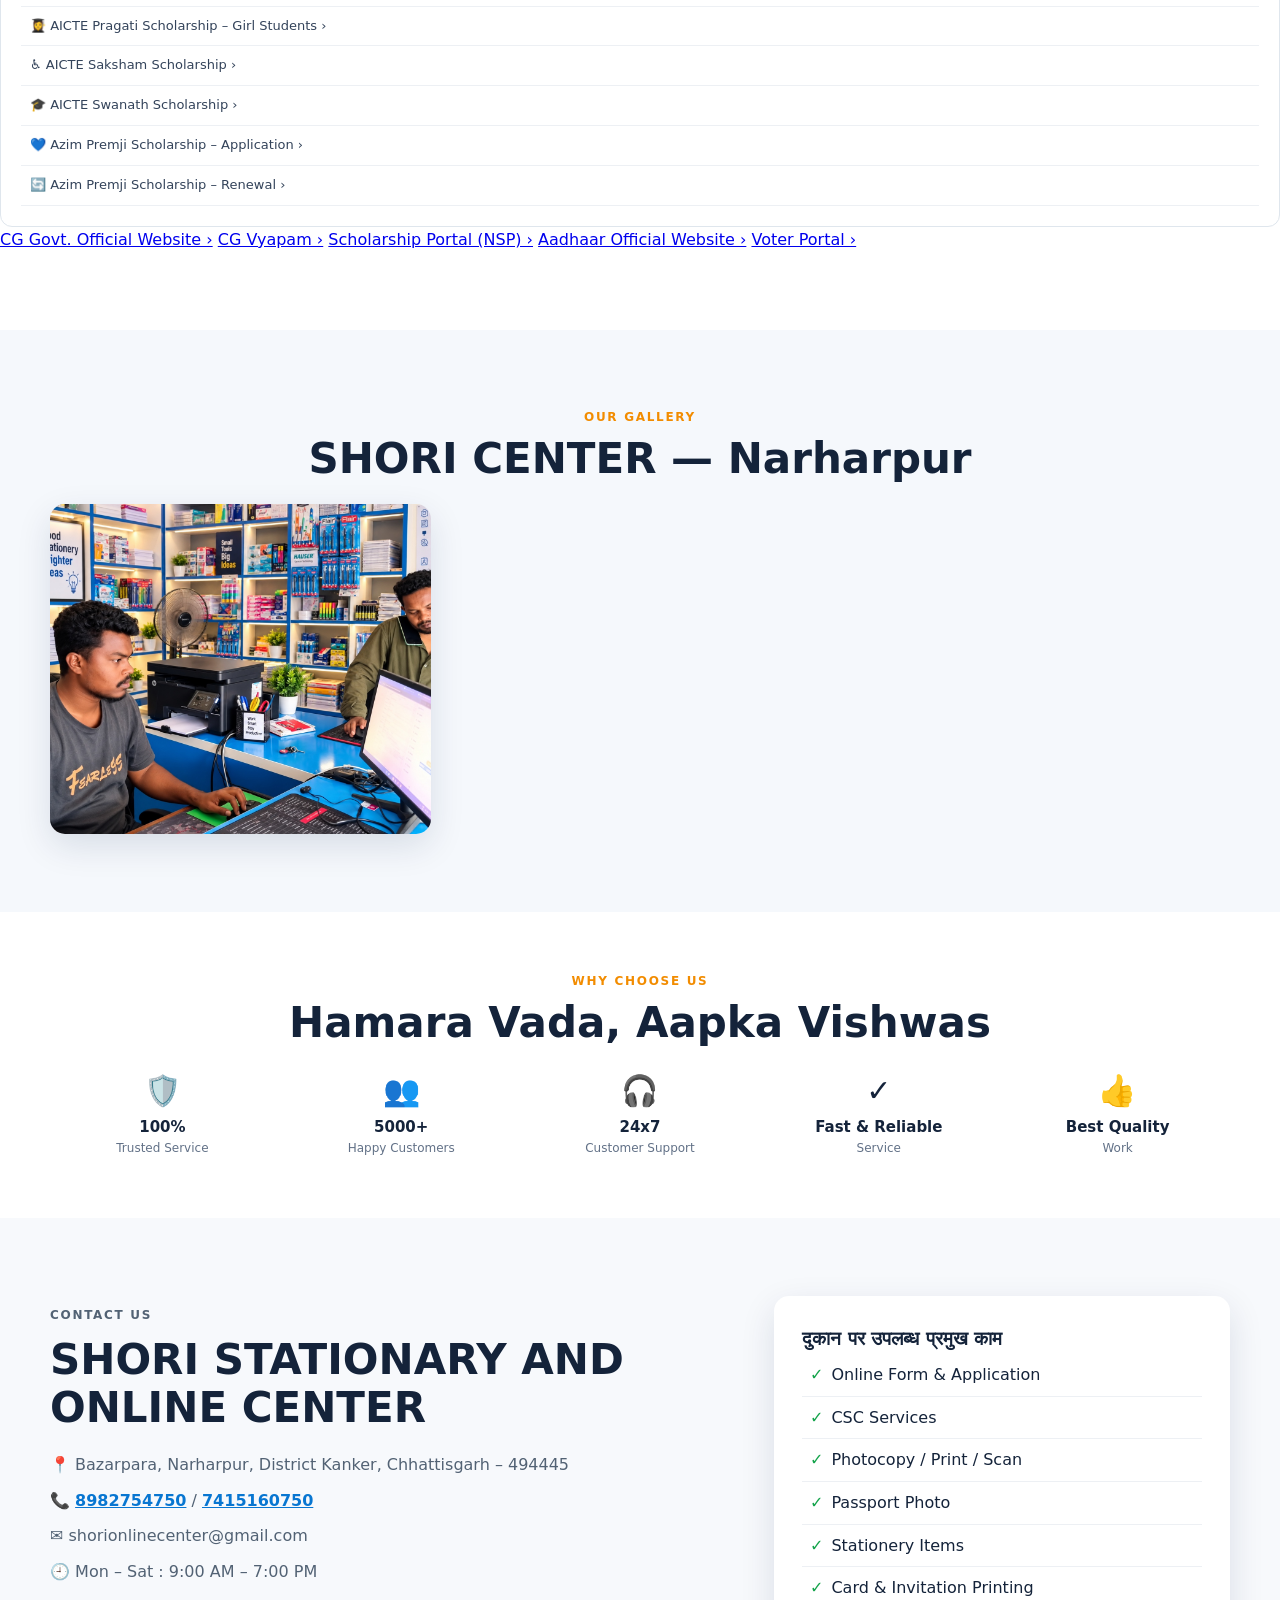
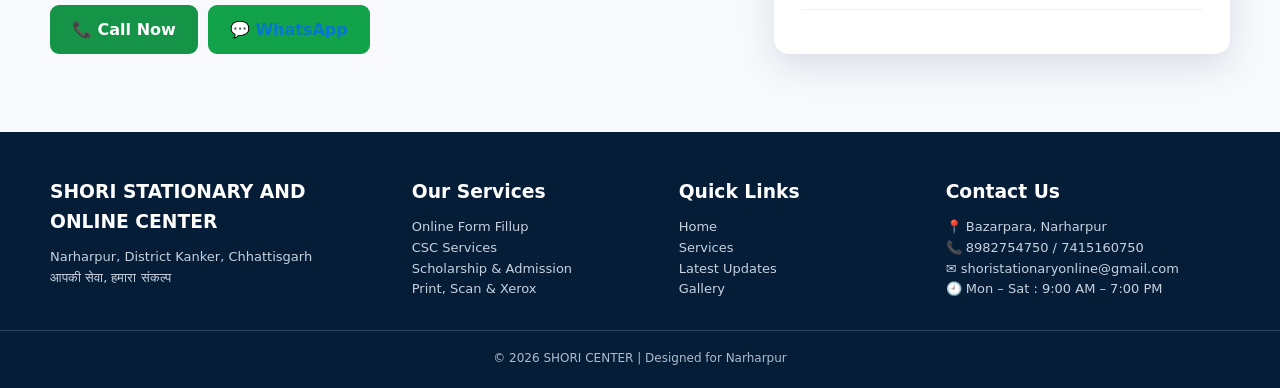
==== commit c882956d: "Update index.html" ====
--- a/index.html
+++ b/index.html
@@ -239,7 +239,7 @@
 <footer><div class="container footer-grid"><div><h3>SHORI STATIONARY AND ONLINE CENTER</h3><p>Narharpur, District Kanker, Chhattisgarh</p><p>आपकी सेवा, हमारा संकल्प</p></div>
 <div><h3>Our Services</h3><p>Online Form Fillup</p><p>CSC Services</p><p>Scholarship & Admission</p><p>Print, Scan & Xerox</p></div>
 <div><h3>Quick Links</h3><p><a href="#home">Home</a></p><p><a href="#services">Services</a></p><p><a href="#updates">Latest Updates</a></p><p><a href="#gallery">Gallery</a></p></div>
-<div><h3>Contact Us</h3><p>📍 Bazarpara, Narharpur</p><p>📞 8982754750 / 7415160750</p><p>✉️ shorionlinecenter@gmail.com</p><p>🕘 Mon – Sat : 9:00 AM – 7:00 PM</p></div></div>
+<div><h3>Contact Us</h3><p>📍 Bazarpara, Narharpur</p><p>📞 8982754750 / 7415160750</p><p><p>✉️ shoristationaryonline@gmail.com</p><p>🕘 Mon – Sat : 9:00 AM – 7:00 PM</p></div></div>
 <div class="copyright">© <span id="year"></span> SHORI CENTER | Designed for Narharpur</div></footer>
 <script src="script.js?v=2"></script>
 </body></html>
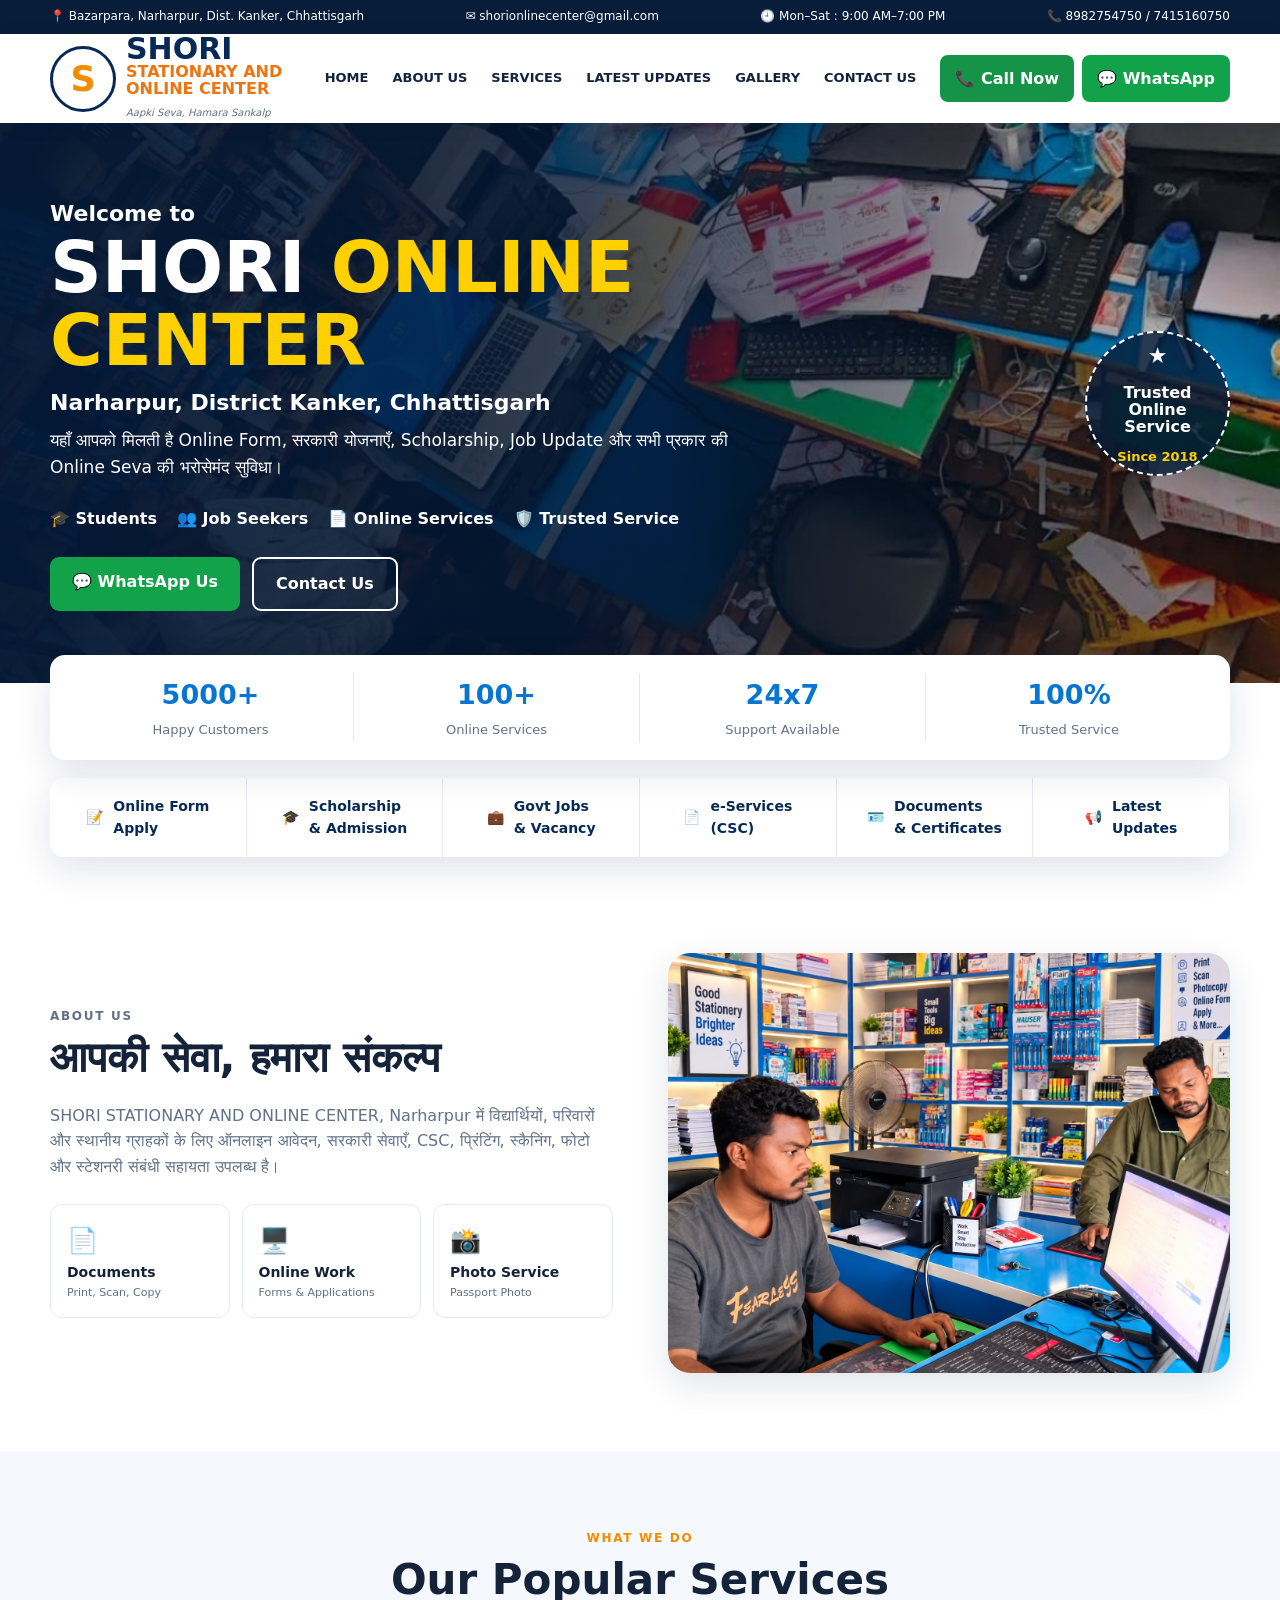
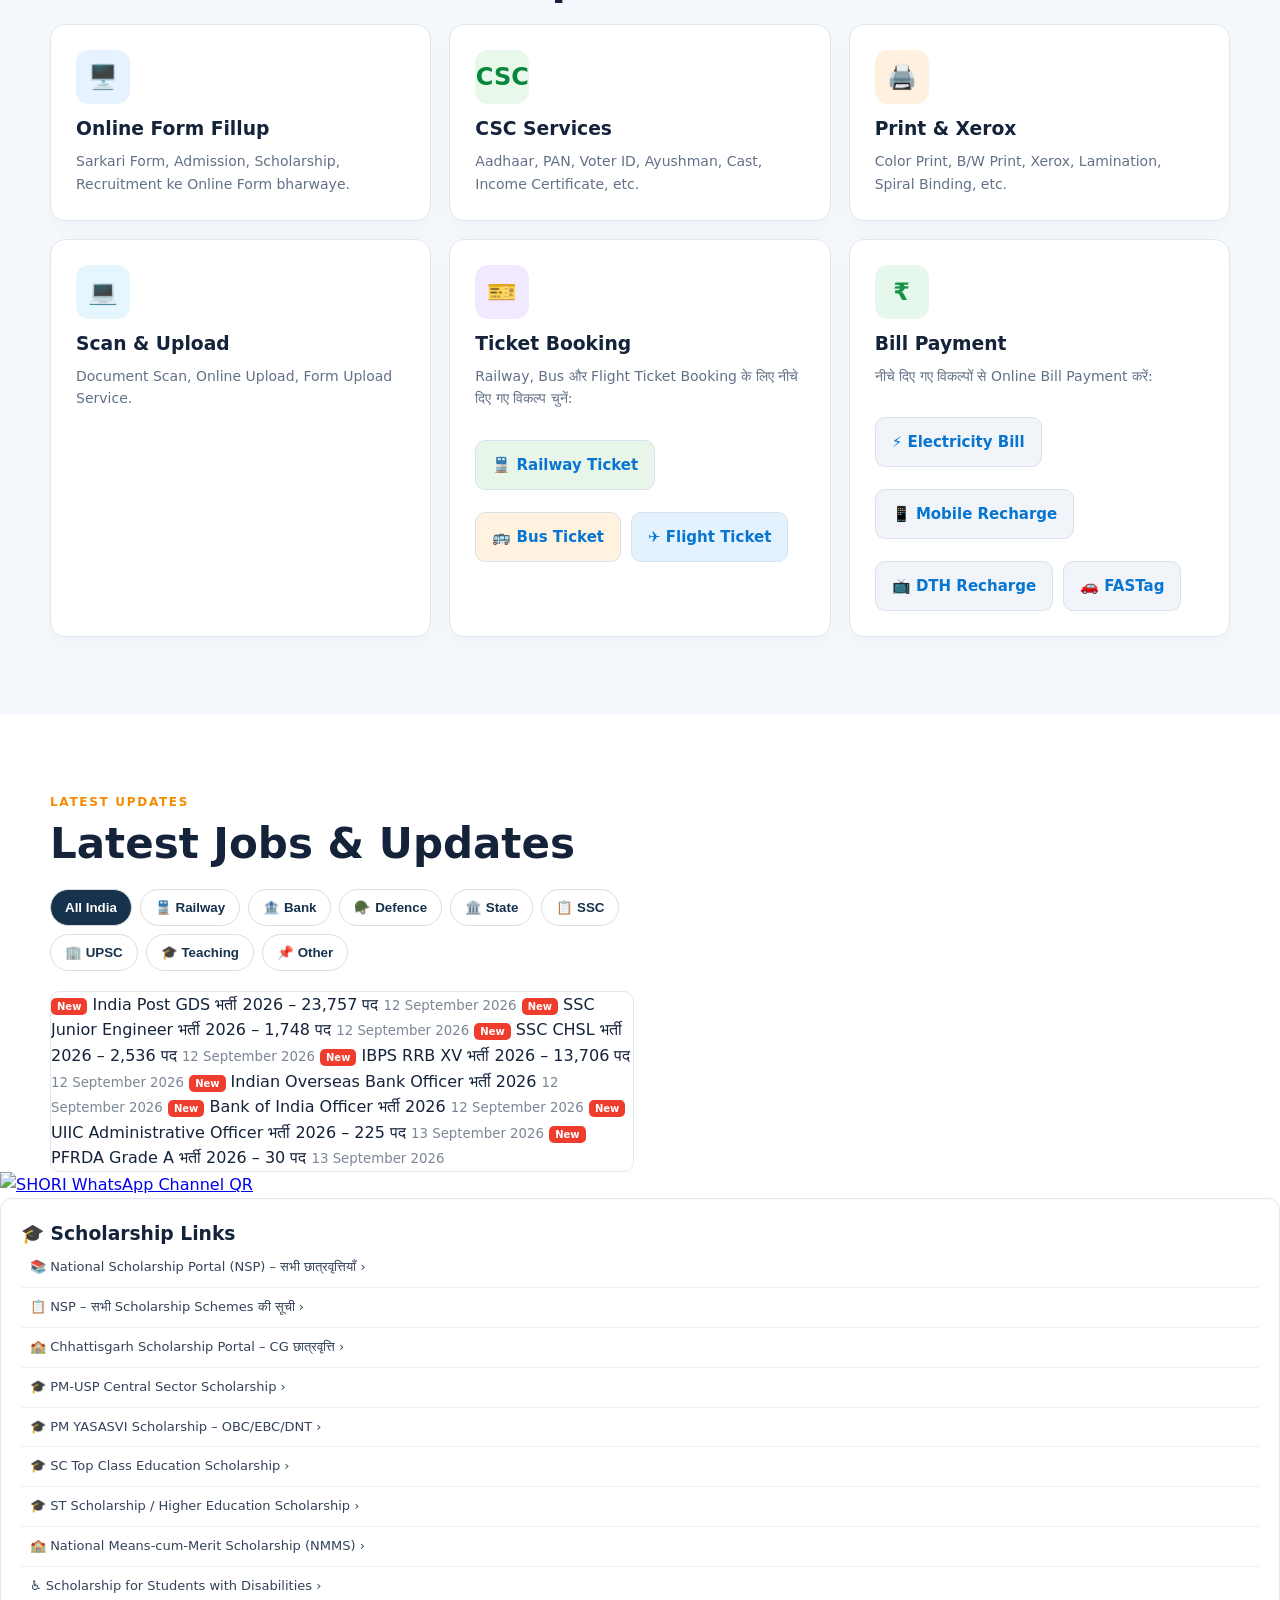
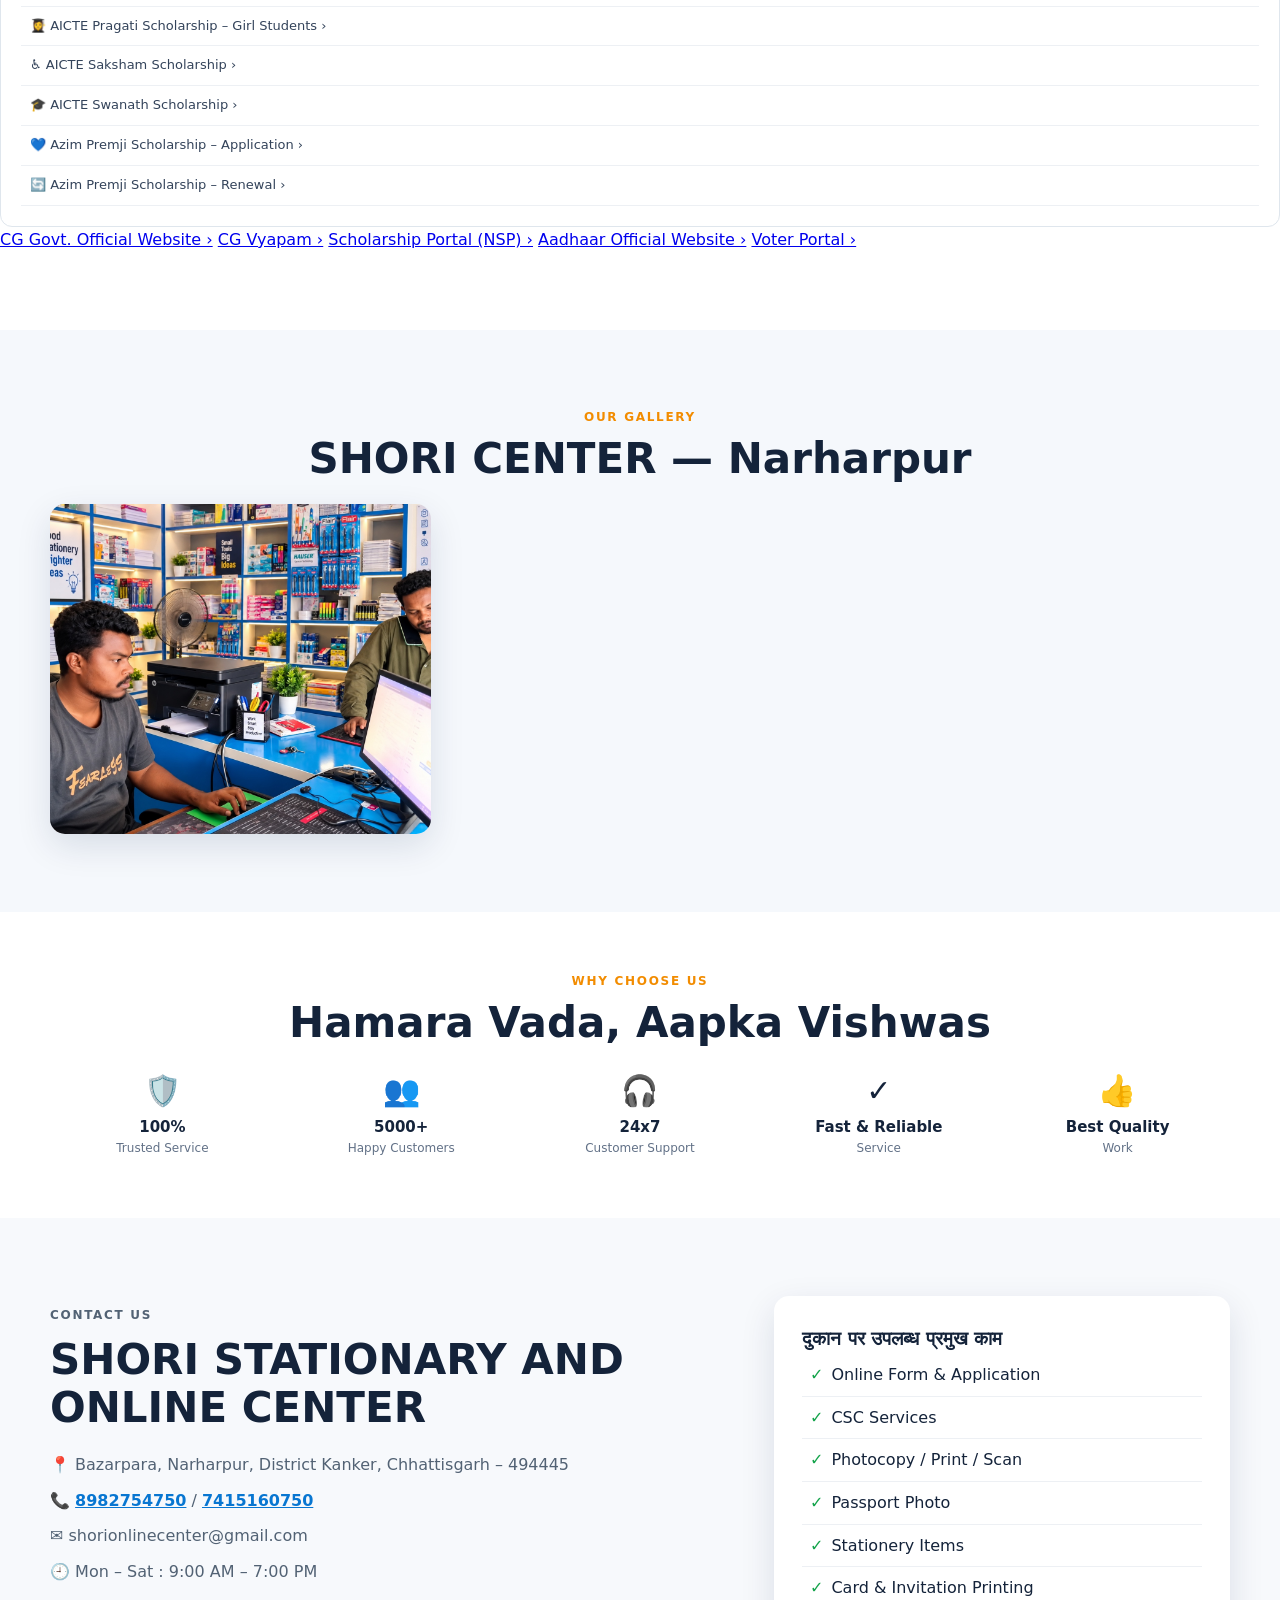
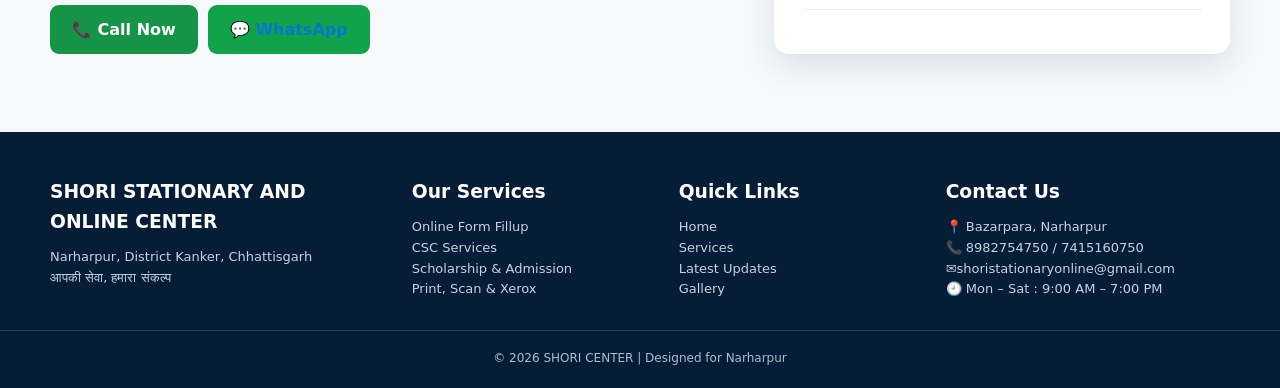
==== commit f4bf4884: "Update index.html" ====
--- a/index.html
+++ b/index.html
@@ -239,7 +239,7 @@
 <footer><div class="container footer-grid"><div><h3>SHORI STATIONARY AND ONLINE CENTER</h3><p>Narharpur, District Kanker, Chhattisgarh</p><p>आपकी सेवा, हमारा संकल्प</p></div>
 <div><h3>Our Services</h3><p>Online Form Fillup</p><p>CSC Services</p><p>Scholarship & Admission</p><p>Print, Scan & Xerox</p></div>
 <div><h3>Quick Links</h3><p><a href="#home">Home</a></p><p><a href="#services">Services</a></p><p><a href="#updates">Latest Updates</a></p><p><a href="#gallery">Gallery</a></p></div>
-<div><h3>Contact Us</h3><p>📍 Bazarpara, Narharpur</p><p>📞 8982754750 / 7415160750</p><p><p>✉️ shoristationaryonline@gmail.com</p><p>🕘 Mon – Sat : 9:00 AM – 7:00 PM</p></div></div>
+<div><h3>Contact Us</h3><p>📍 Bazarpara, Narharpur</p><p>📞 8982754750 / 7415160750</p><p><p>✉️shoristationaryonline@gmail.com</p><p>🕘 Mon – Sat : 9:00 AM – 7:00 PM</p></div></div>
 <div class="copyright">© <span id="year"></span> SHORI CENTER | Designed for Narharpur</div></footer>
 <script src="script.js?v=2"></script>
 </body></html>
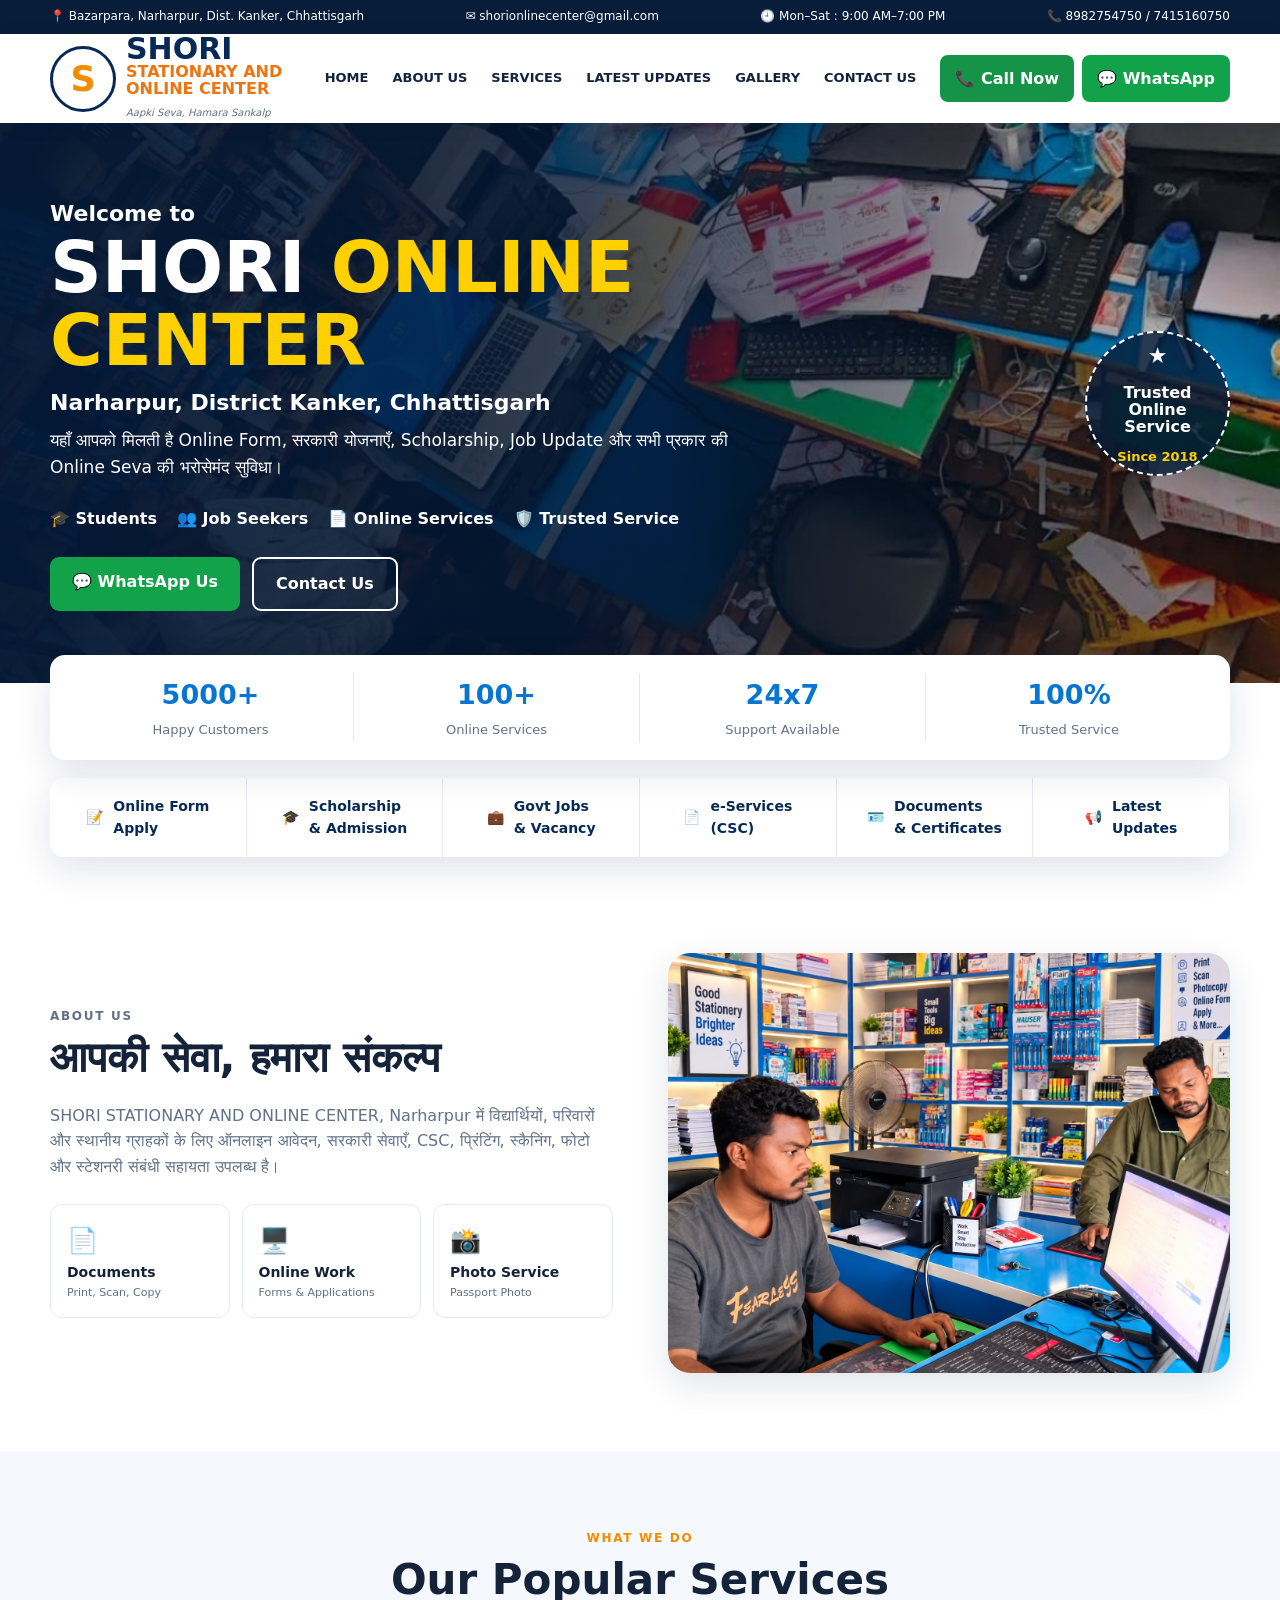
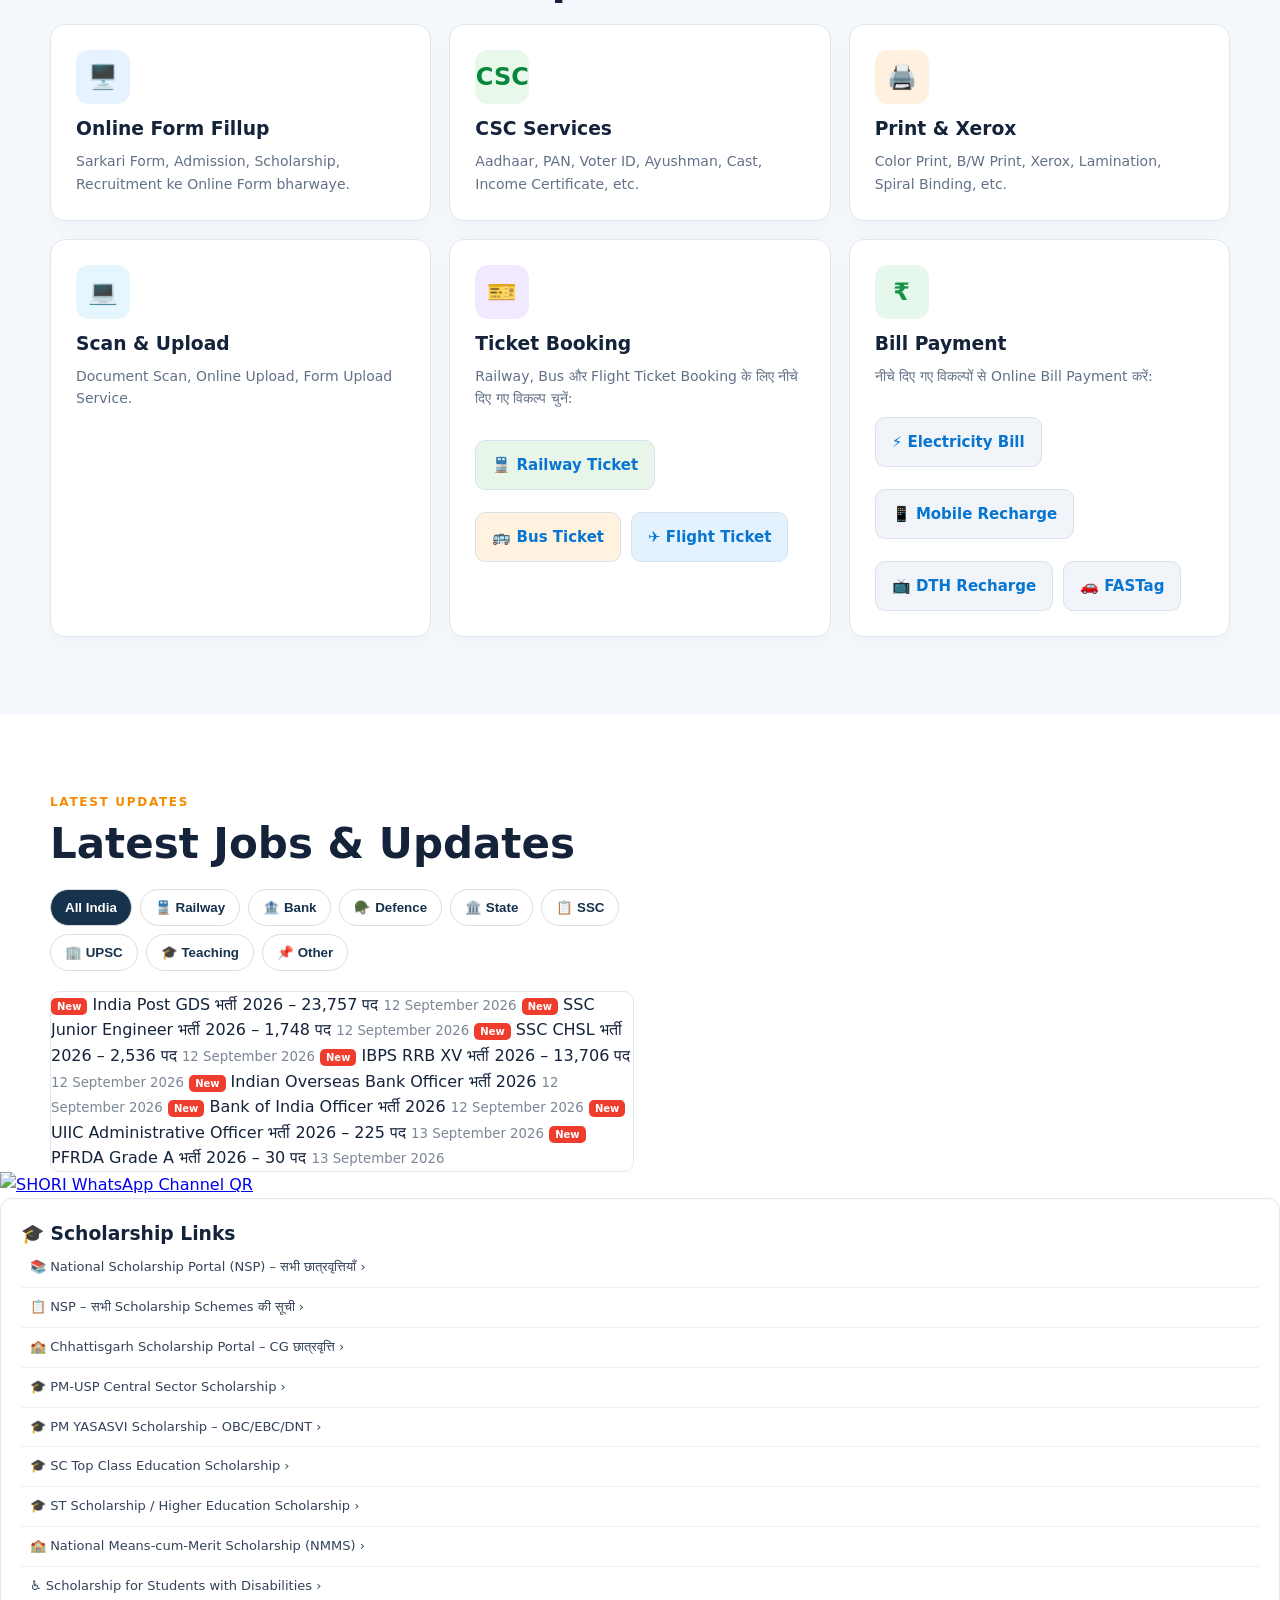
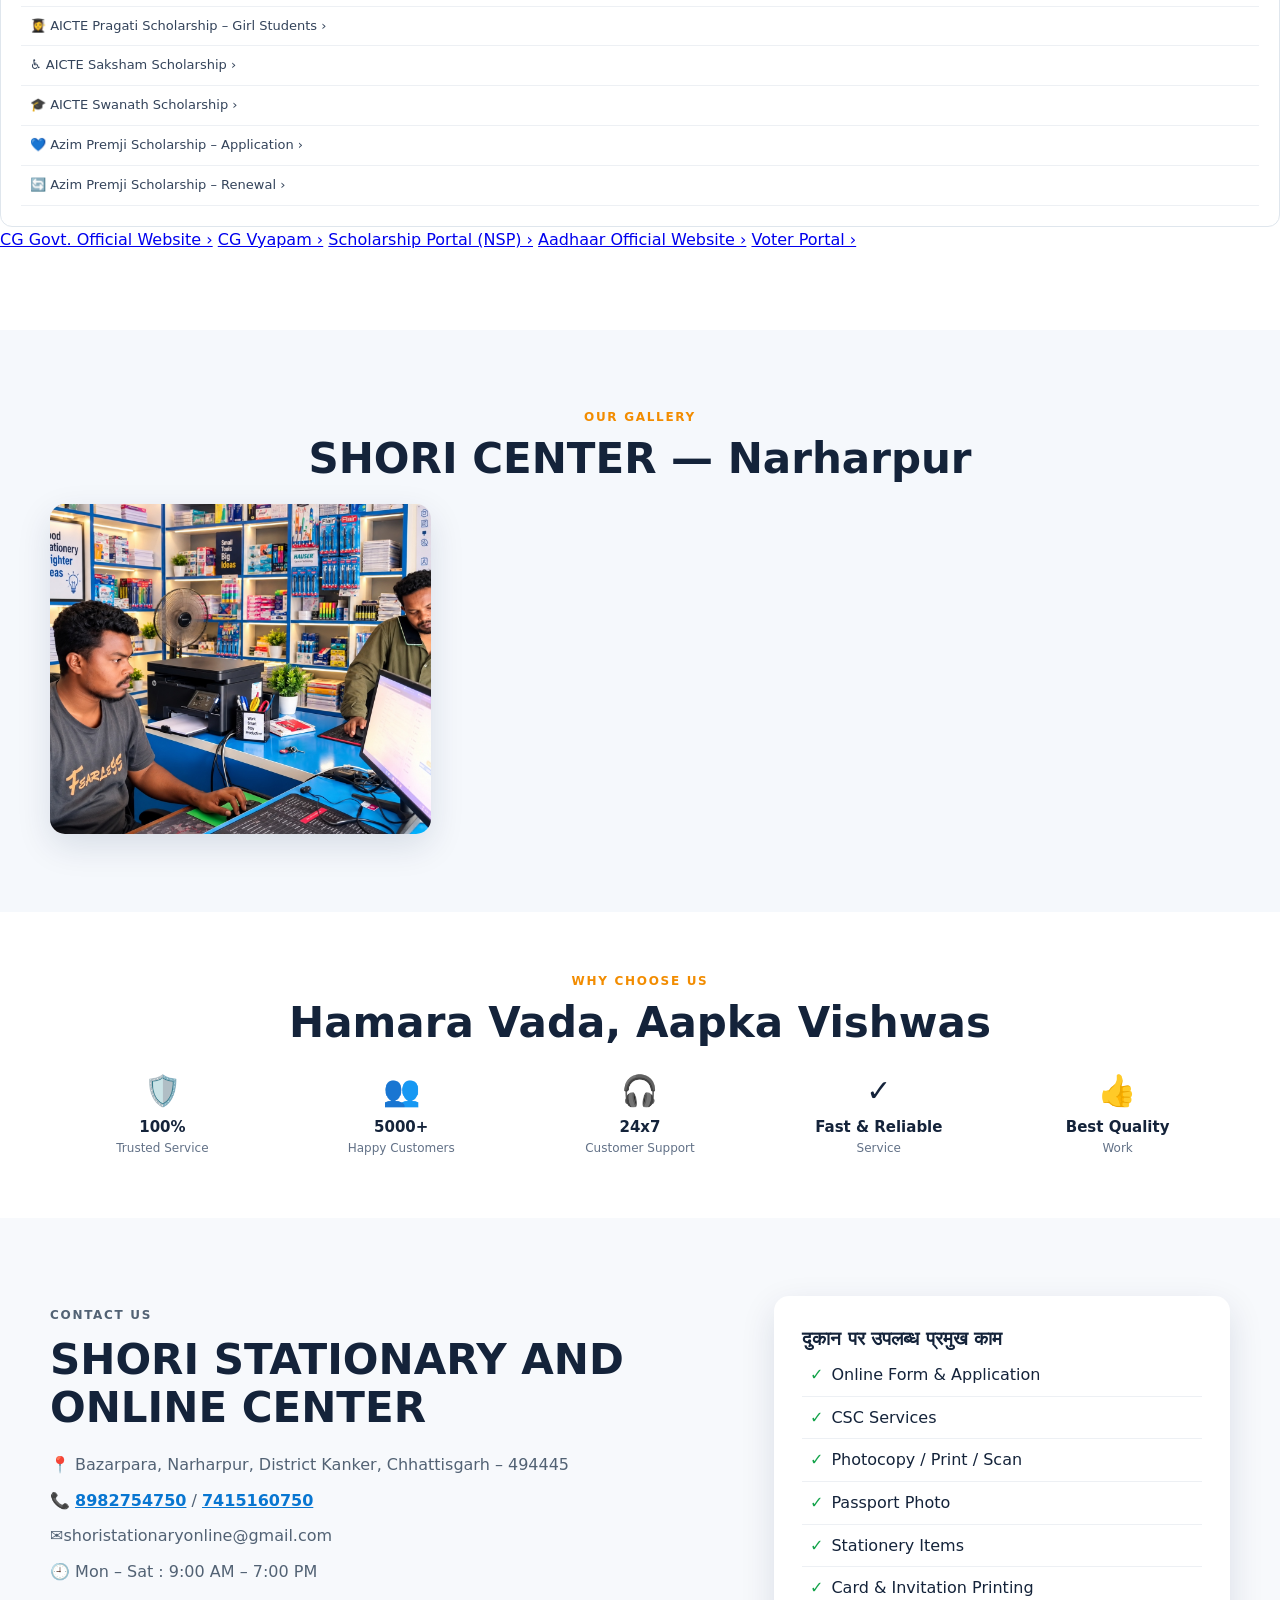
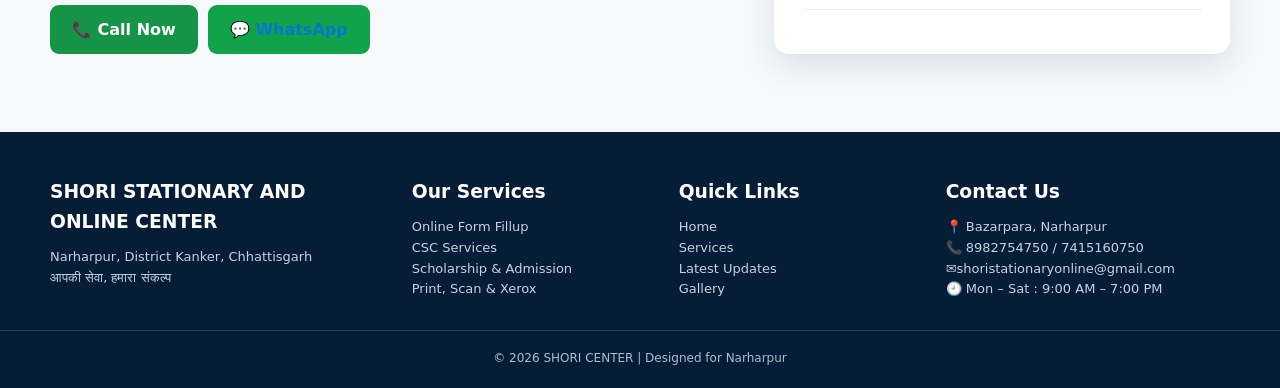
==== commit caa6beb6: "Update index.html" ====
--- a/index.html
+++ b/index.html
@@ -231,7 +231,7 @@
 <p class="eyebrow">CONTACT US</p><h2>SHORI STATIONARY AND ONLINE CENTER</h2>
 <p>📍 Bazarpara, Narharpur, District Kanker, Chhattisgarh – 494445</p>
 <p>📞 <a href="tel:+918982754750">8982754750</a> / <a href="tel:+917415160750">7415160750</a></p>
-<p>✉️ shorionlinecenter@gmail.com</p><p>🕘 Mon – Sat : 9:00 AM – 7:00 PM</p>
+<p>✉️shoristationaryonline@gmail.com</p><p>🕘 Mon – Sat : 9:00 AM – 7:00 PM</p>
 <div class="contact-actions"><a class="btn call" href="tel:+917415160750">📞 Call Now</a><a class="btn whatsapp" href="https://wa.me/918982754750" target="_blank">💬 WhatsApp</a></div>
 </div><div class="contact-box"><h3>दुकान पर उपलब्ध प्रमुख काम</h3><ul><li>Online Form & Application</li><li>CSC Services</li><li>Photocopy / Print / Scan</li><li>Passport Photo</li><li>Stationery Items</li><li>Card & Invitation Printing</li></ul></div></div></section>
 </main>
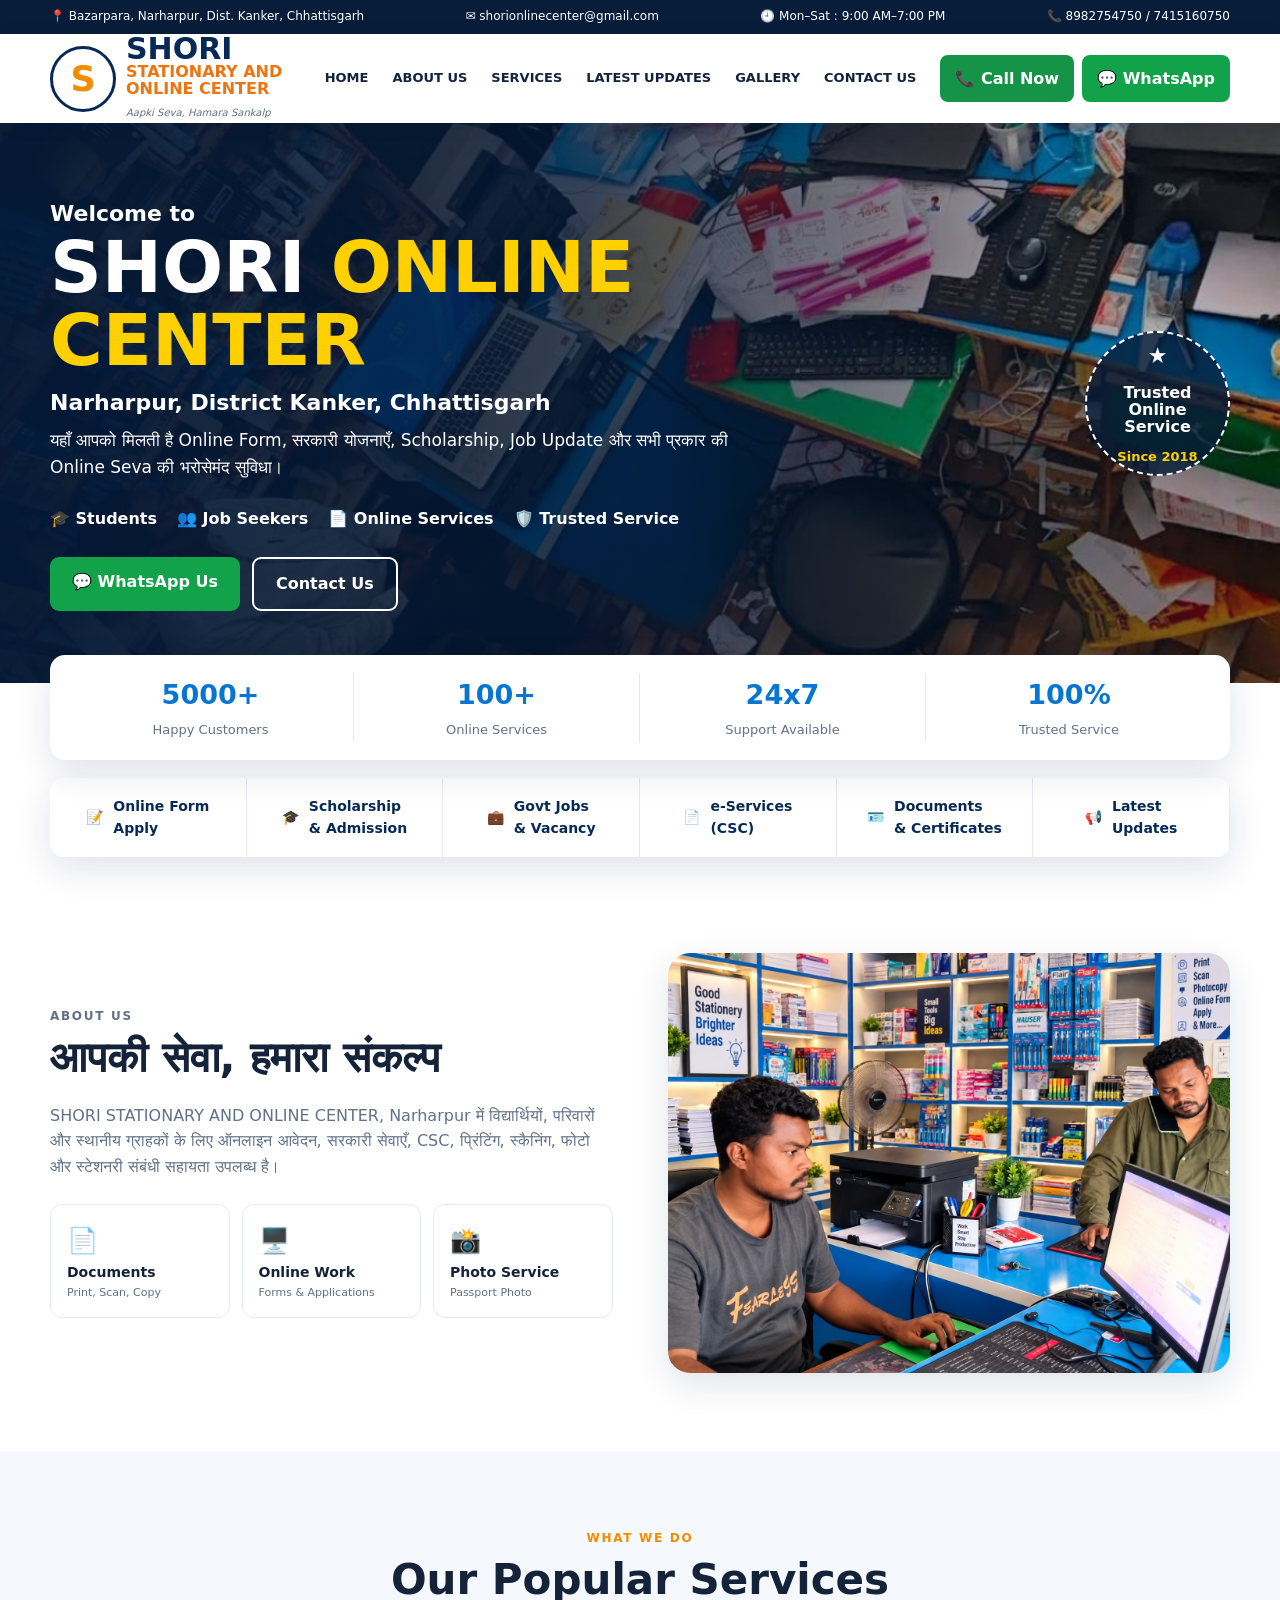
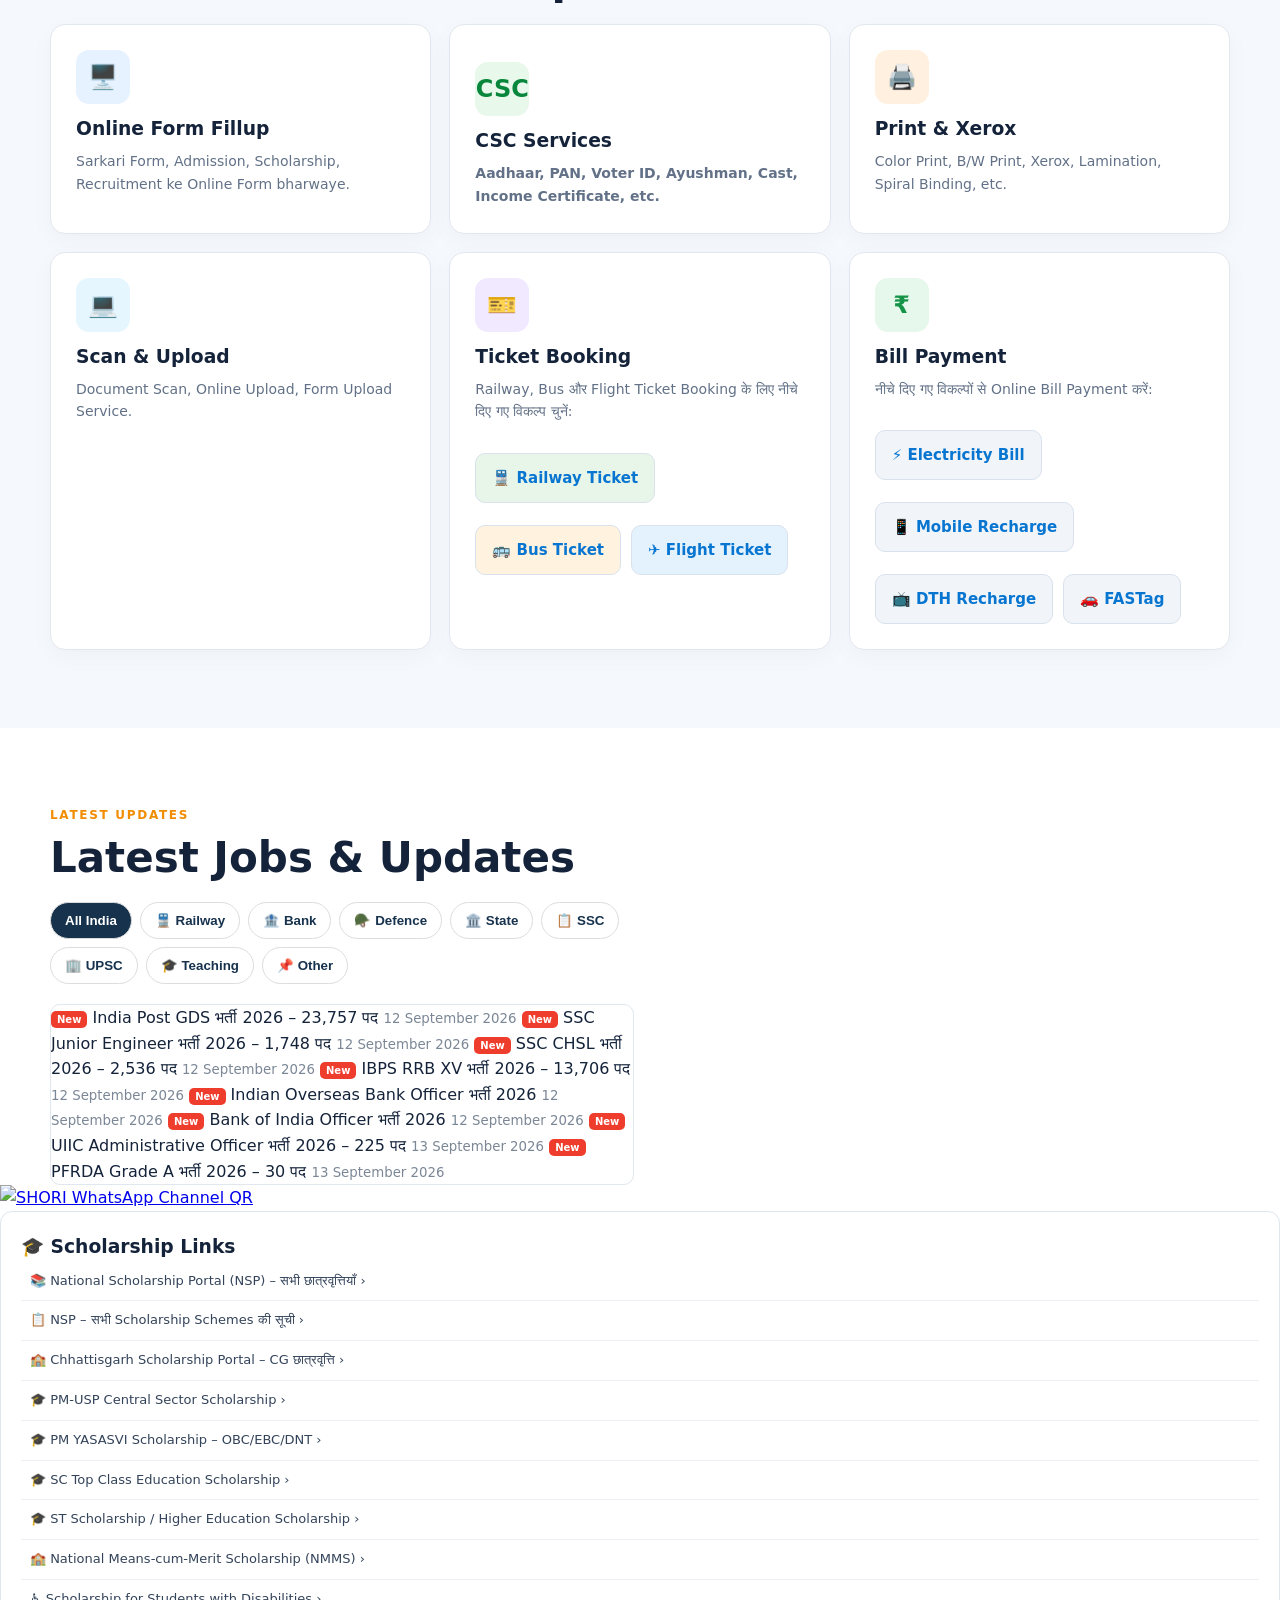
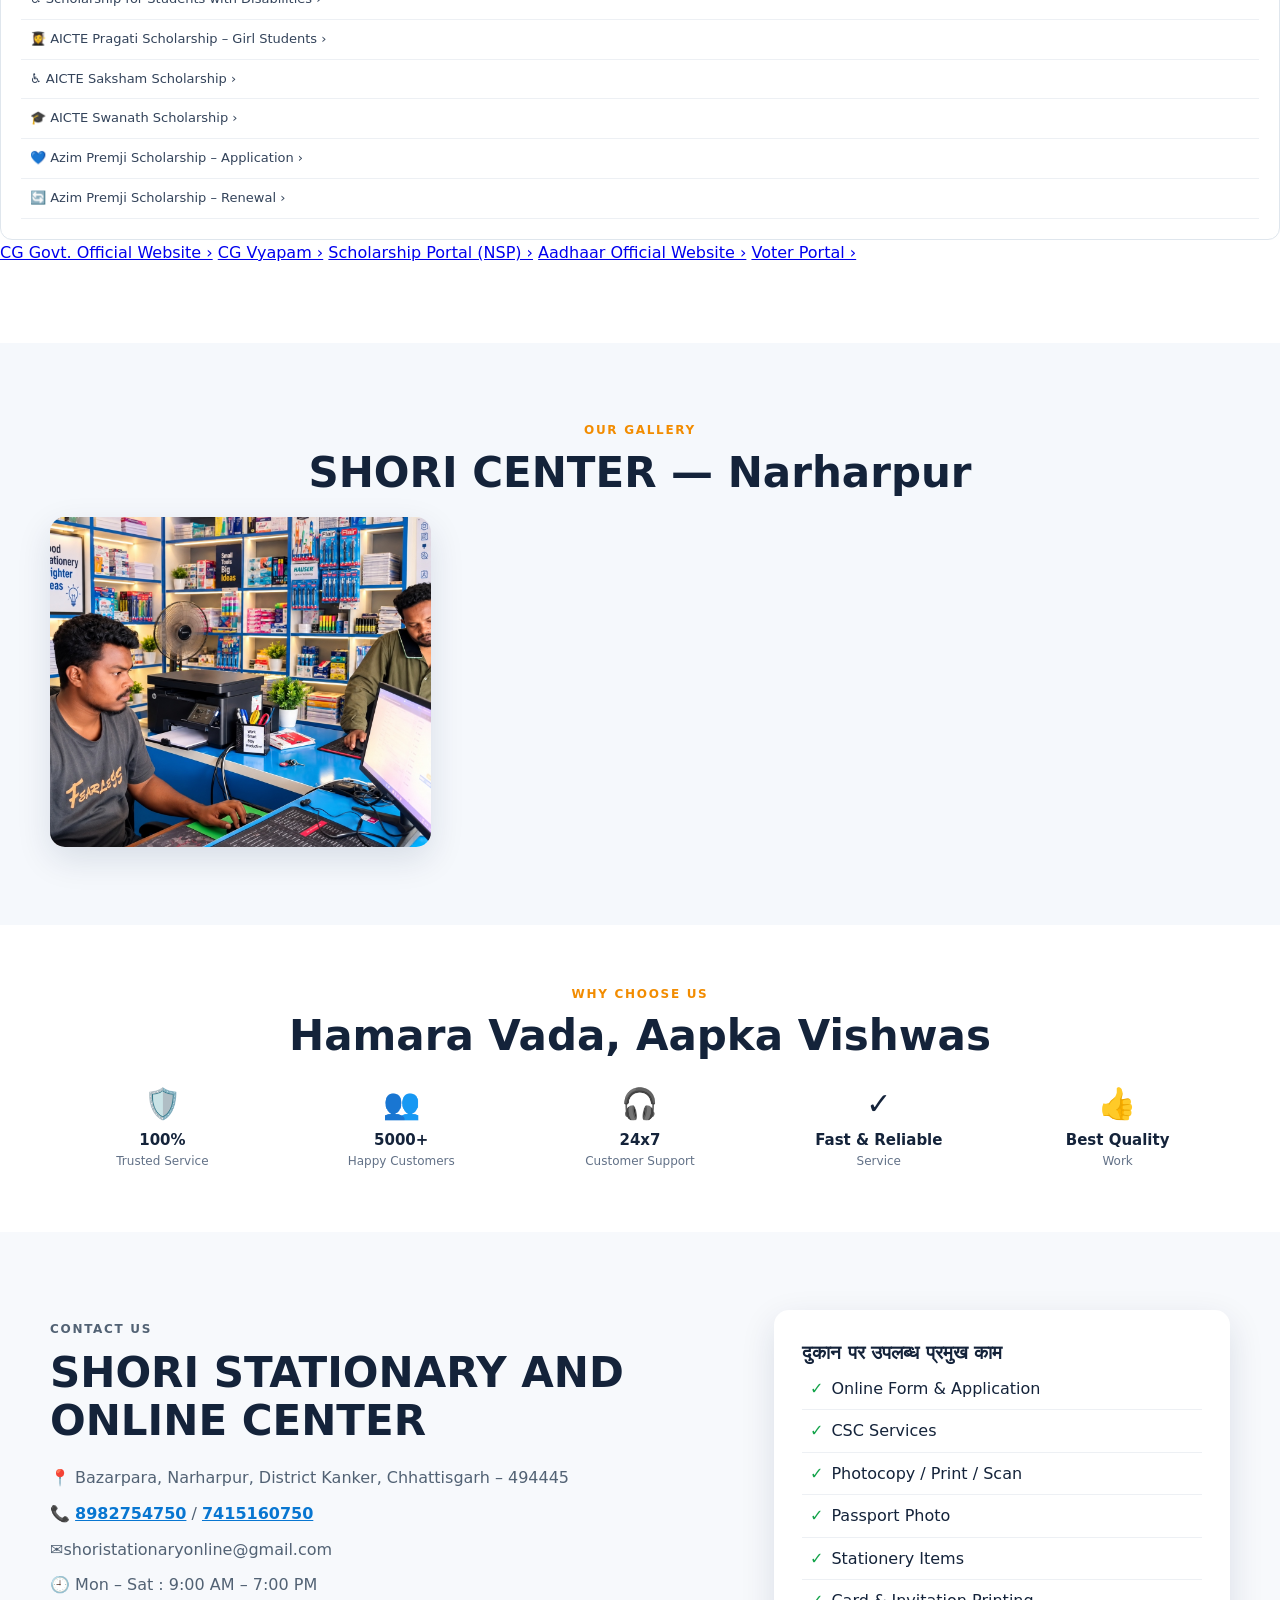
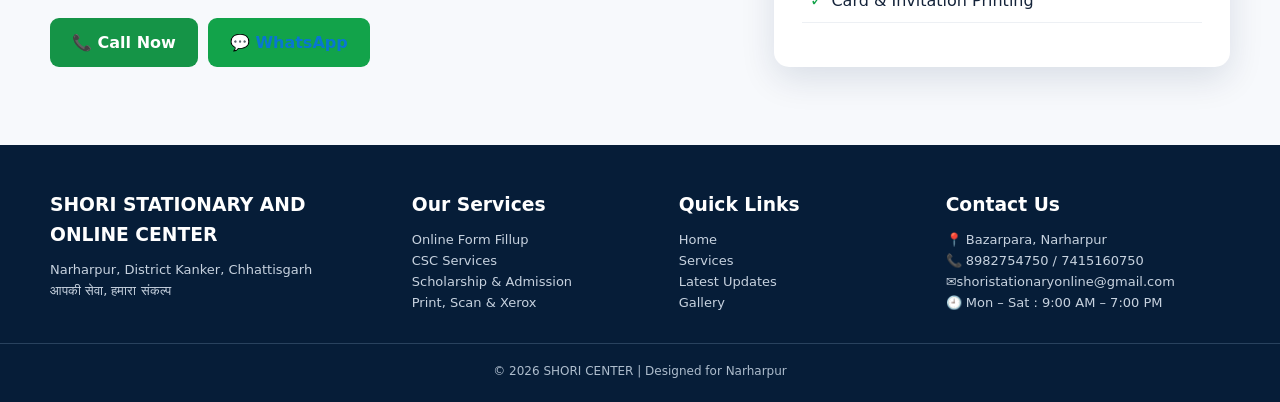
==== commit 87b6d684: "Update index.html" ====
--- a/index.html
+++ b/index.html
@@ -67,7 +67,13 @@
 <p class="eyebrow center">WHAT WE DO</p><h2 class="center">Our Popular Services</h2>
 <div class="cards">
 <article class="card"><div class="icon blue">🖥️</div><h3>Online Form Fillup</h3><p>Sarkari Form, Admission, Scholarship, Recruitment ke Online Form bharwaye.</p></article>
-<article class="card"><div class="icon green">CSC</div><h3>CSC Services</h3><p>Aadhaar, PAN, Voter ID, Ayushman, Cast, Income Certificate, etc.</p></article>
+<article class="card">
+<a href="https://digitalseva.csc.gov.in/" target="_blank" style="text-decoration:none;color:inherit;">
+<div class="icon green">CSC</div>
+<h3>CSC Services</h3>
+<p>Aadhaar, PAN, Voter ID, Ayushman, Cast, Income Certificate, etc.</p>
+</a>
+</article>
 <article class="card"><div class="icon orange">🖨️</div><h3>Print & Xerox</h3><p>Color Print, B/W Print, Xerox, Lamination, Spiral Binding, etc.</p></article>
 <article class="card"><div class="icon sky">💻</div><h3>Scan & Upload</h3><p>Document Scan, Online Upload, Form Upload Service.</p></article>
 <article class="card ticket-card">
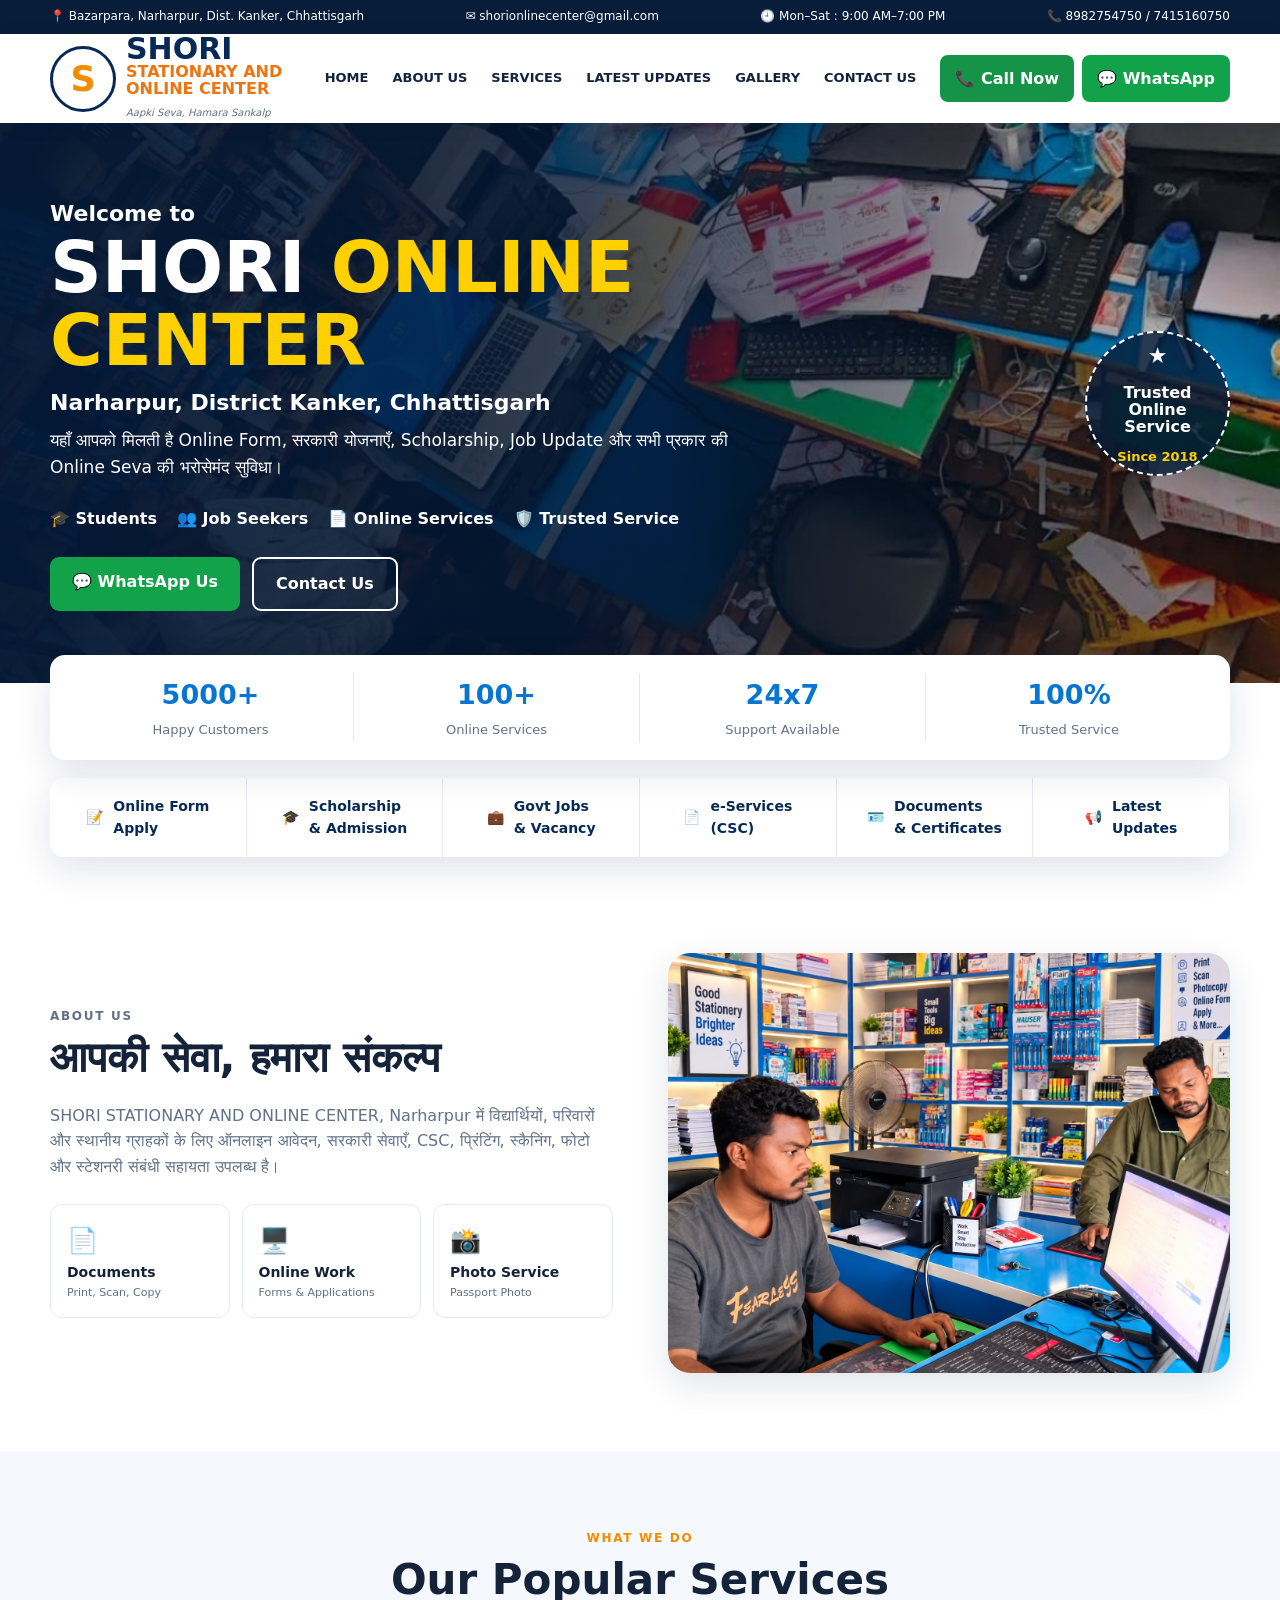
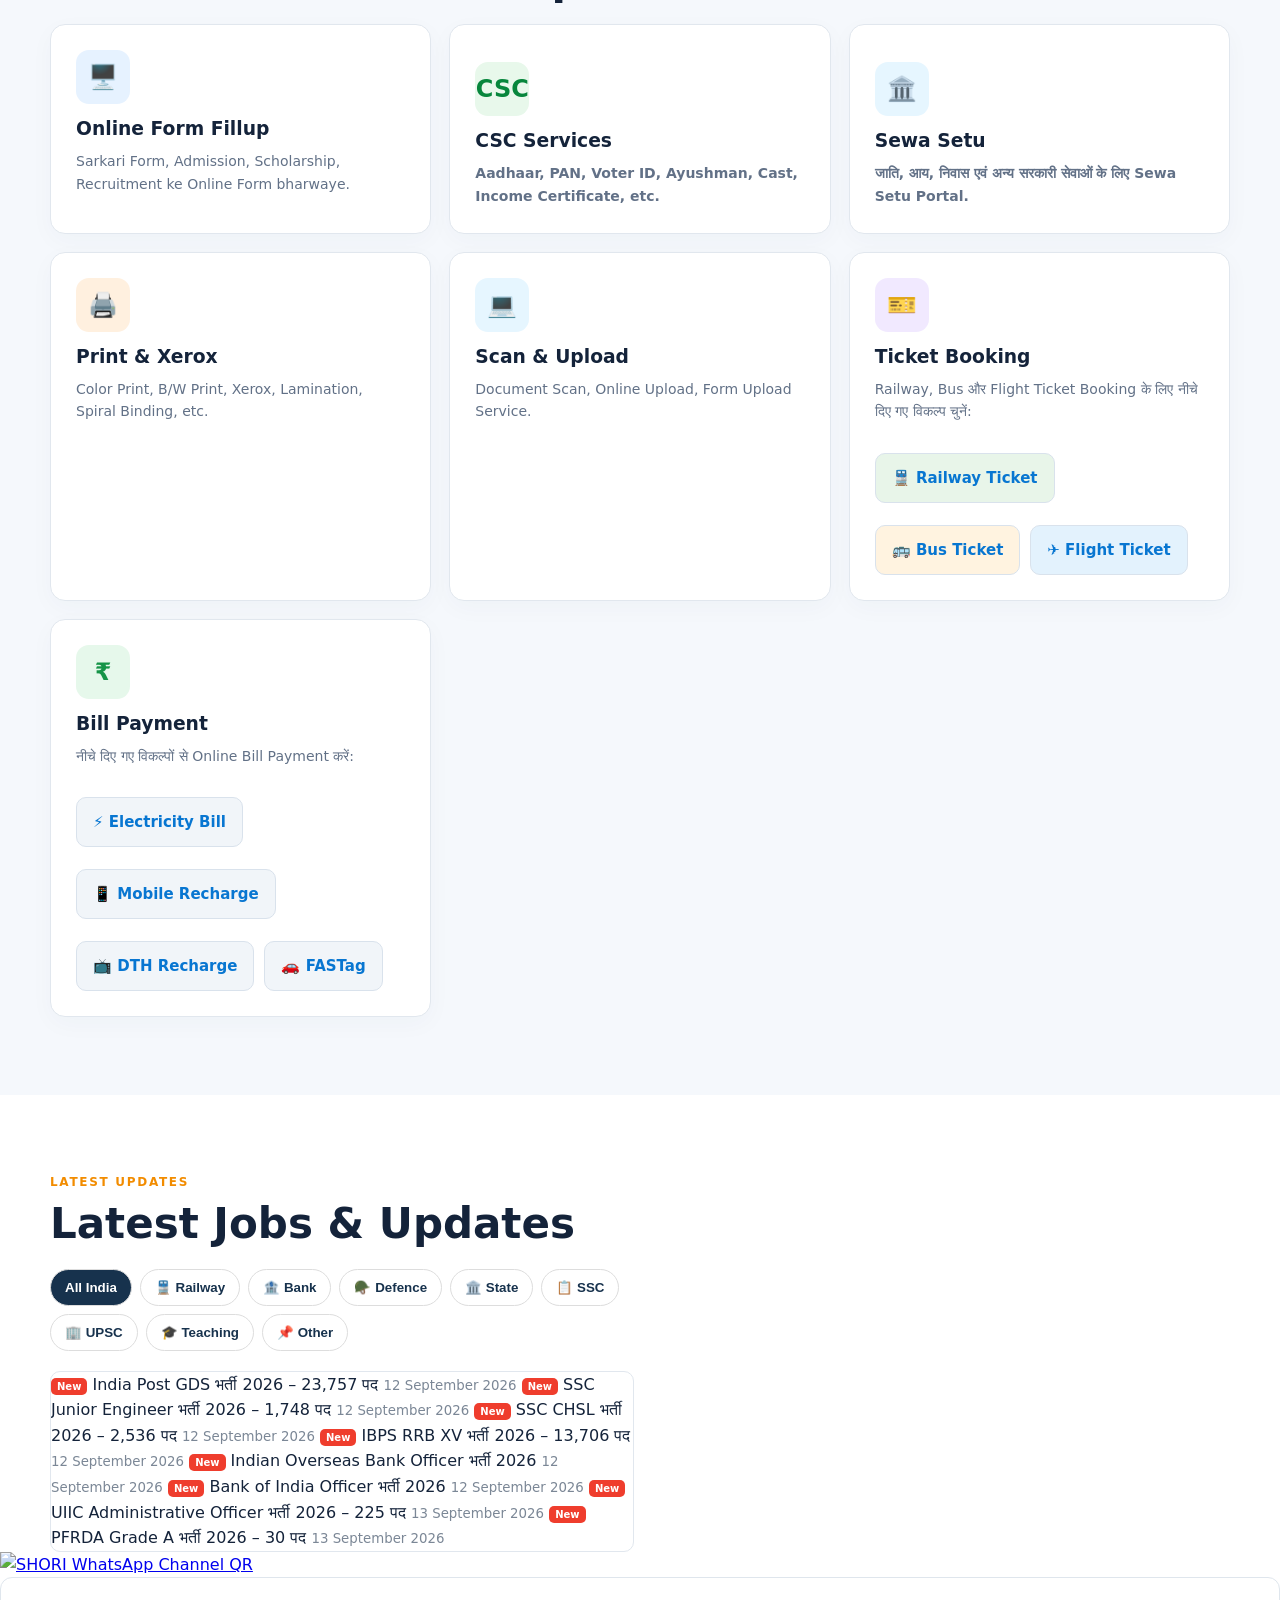
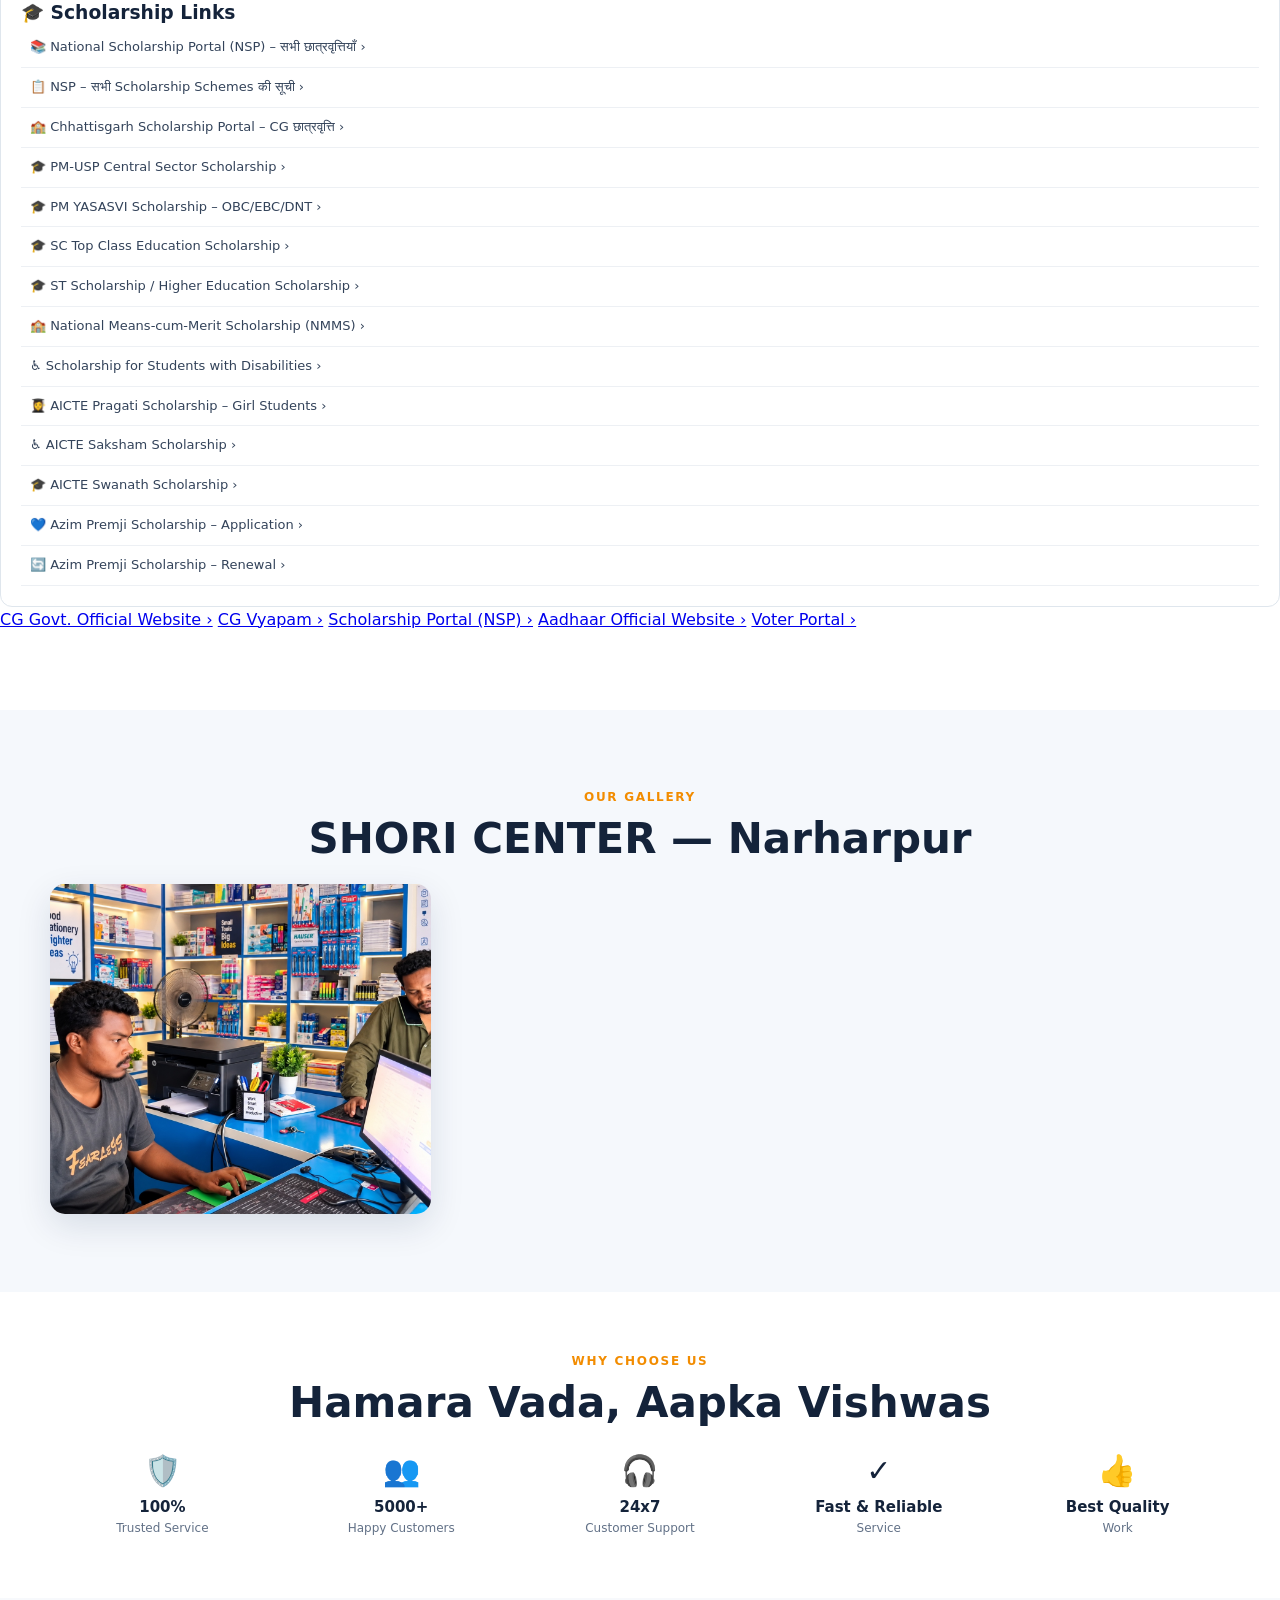
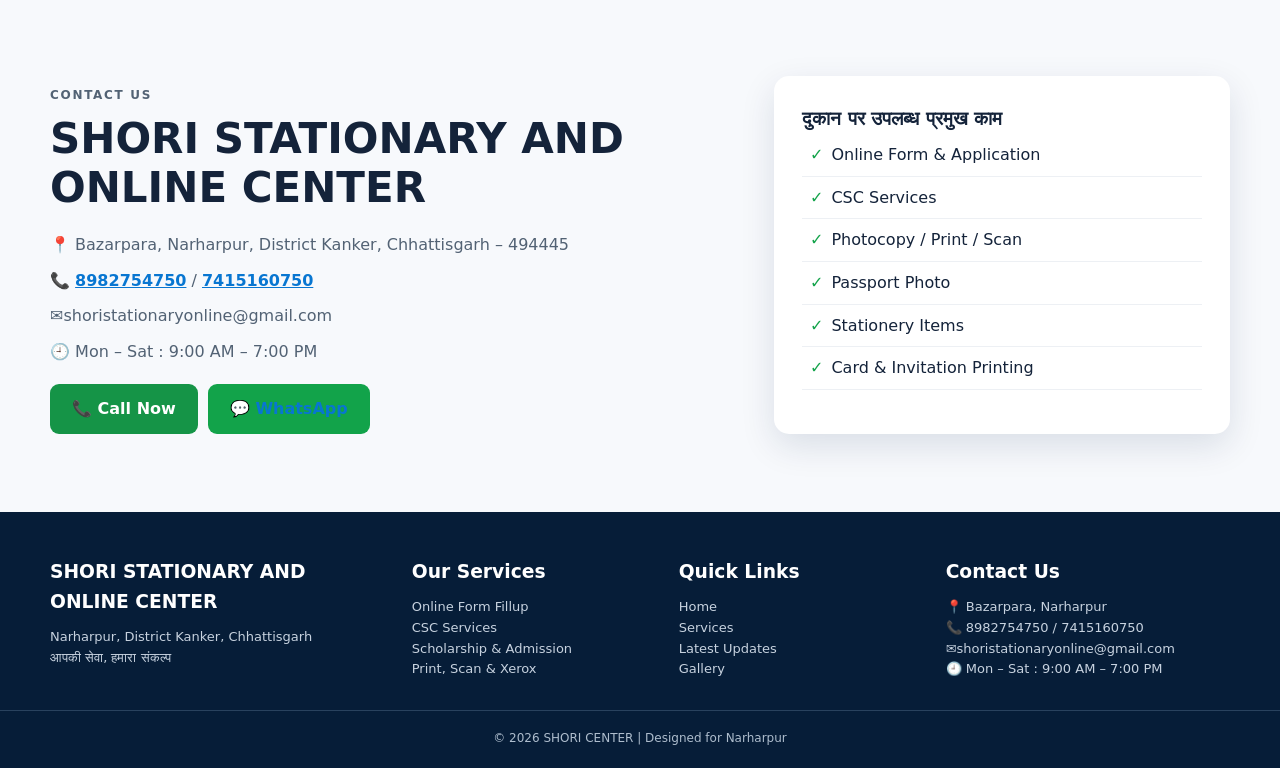
==== commit 7eb34aa0: "Update index.html" ====
--- a/index.html
+++ b/index.html
@@ -73,6 +73,12 @@
 <h3>CSC Services</h3>
 <p>Aadhaar, PAN, Voter ID, Ayushman, Cast, Income Certificate, etc.</p>
 </a>
+</article><article class="card">
+<a href="https://sewasetu.cgstate.gov.in/" target="_blank" rel="noopener" style="text-decoration:none;color:inherit;">
+<div class="icon sky">🏛️</div>
+<h3>Sewa Setu</h3>
+<p>जाति, आय, निवास एवं अन्य सरकारी सेवाओं के लिए Sewa Setu Portal.</p>
+</a>
 </article>
 <article class="card"><div class="icon orange">🖨️</div><h3>Print & Xerox</h3><p>Color Print, B/W Print, Xerox, Lamination, Spiral Binding, etc.</p></article>
 <article class="card"><div class="icon sky">💻</div><h3>Scan & Upload</h3><p>Document Scan, Online Upload, Form Upload Service.</p></article>
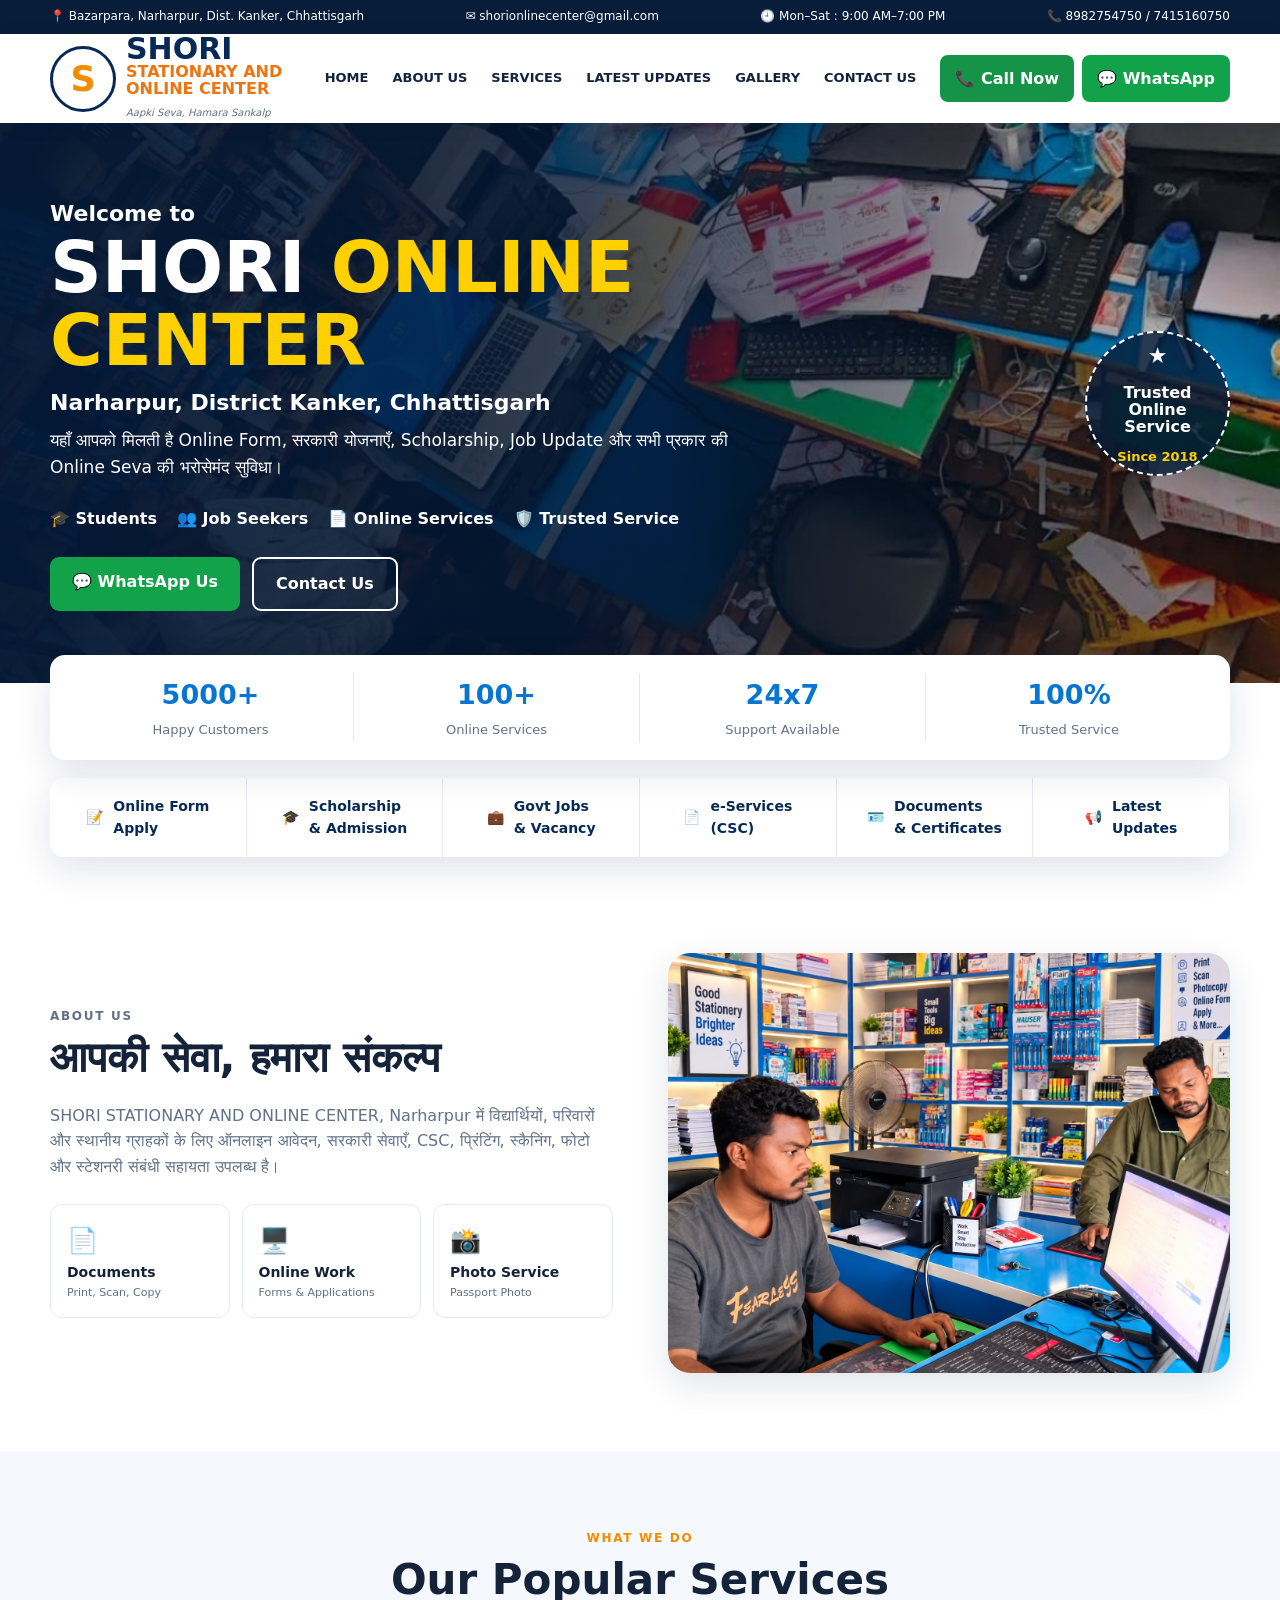
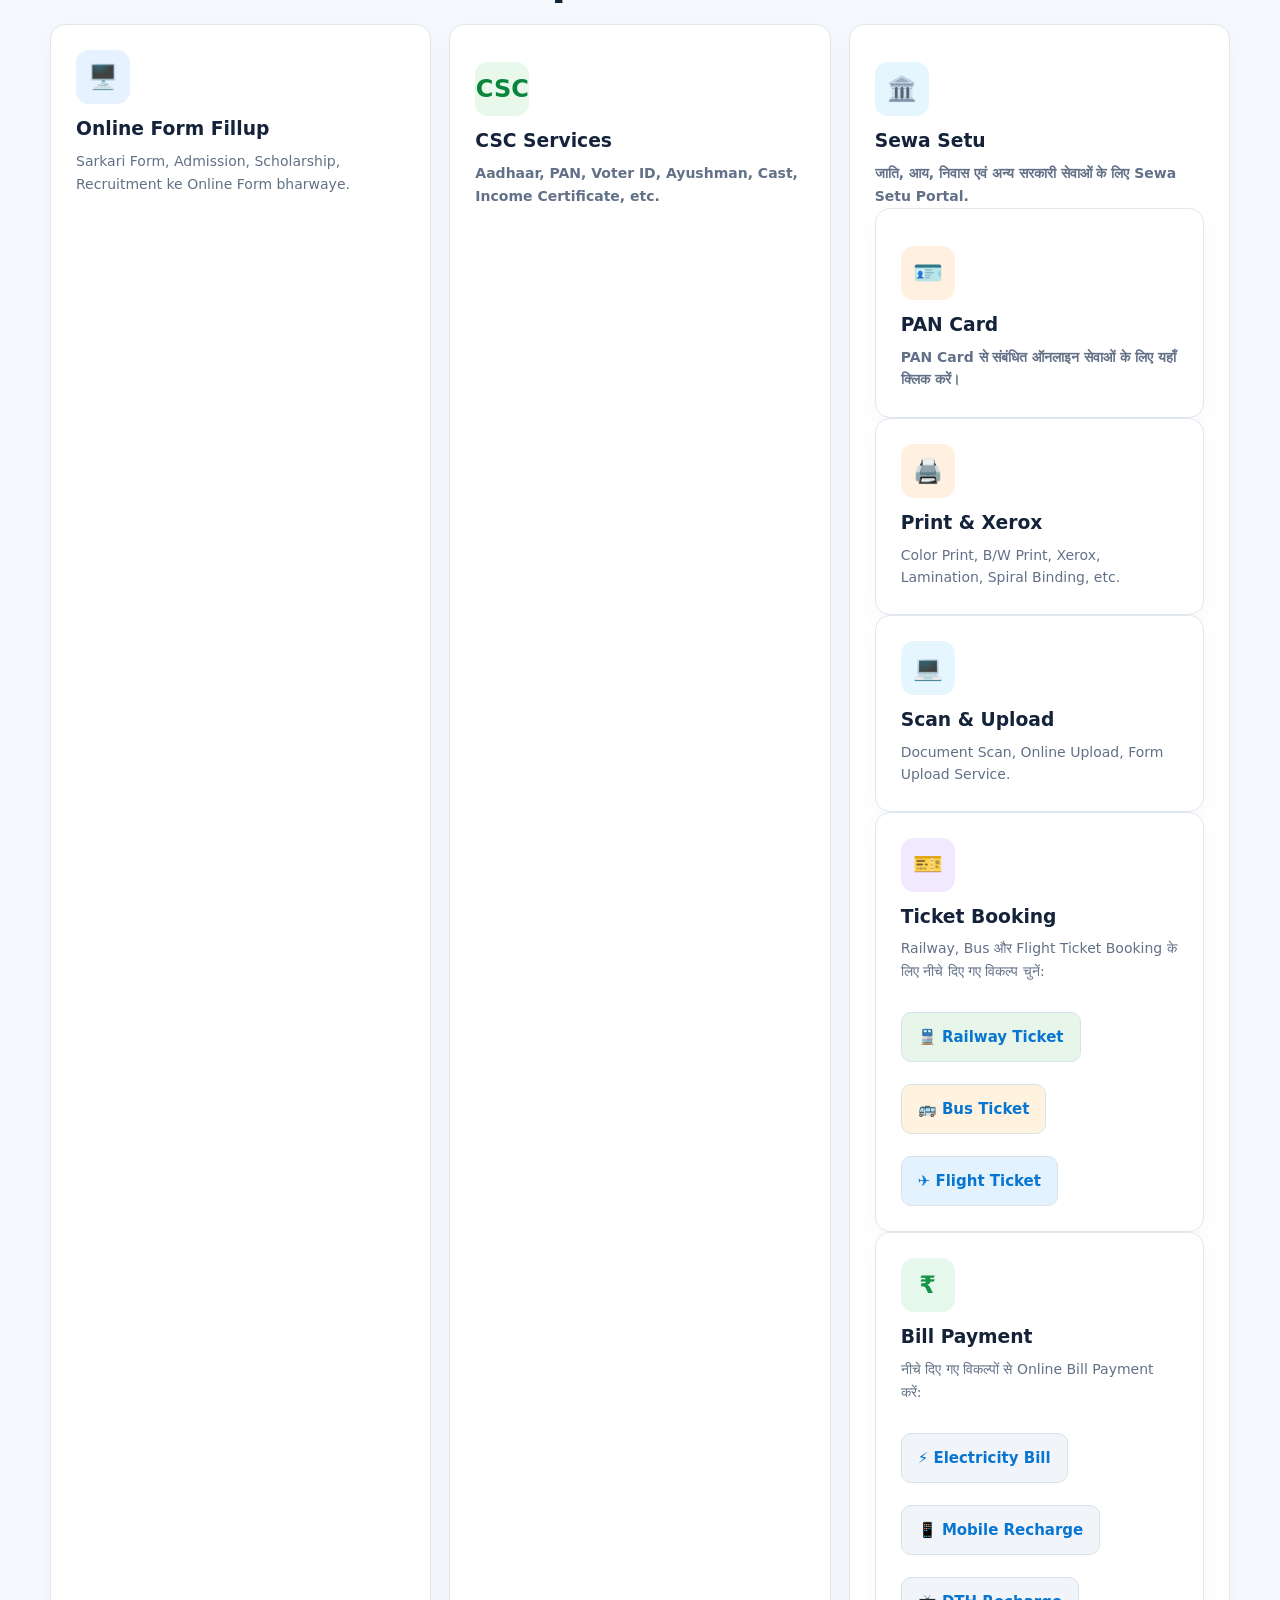
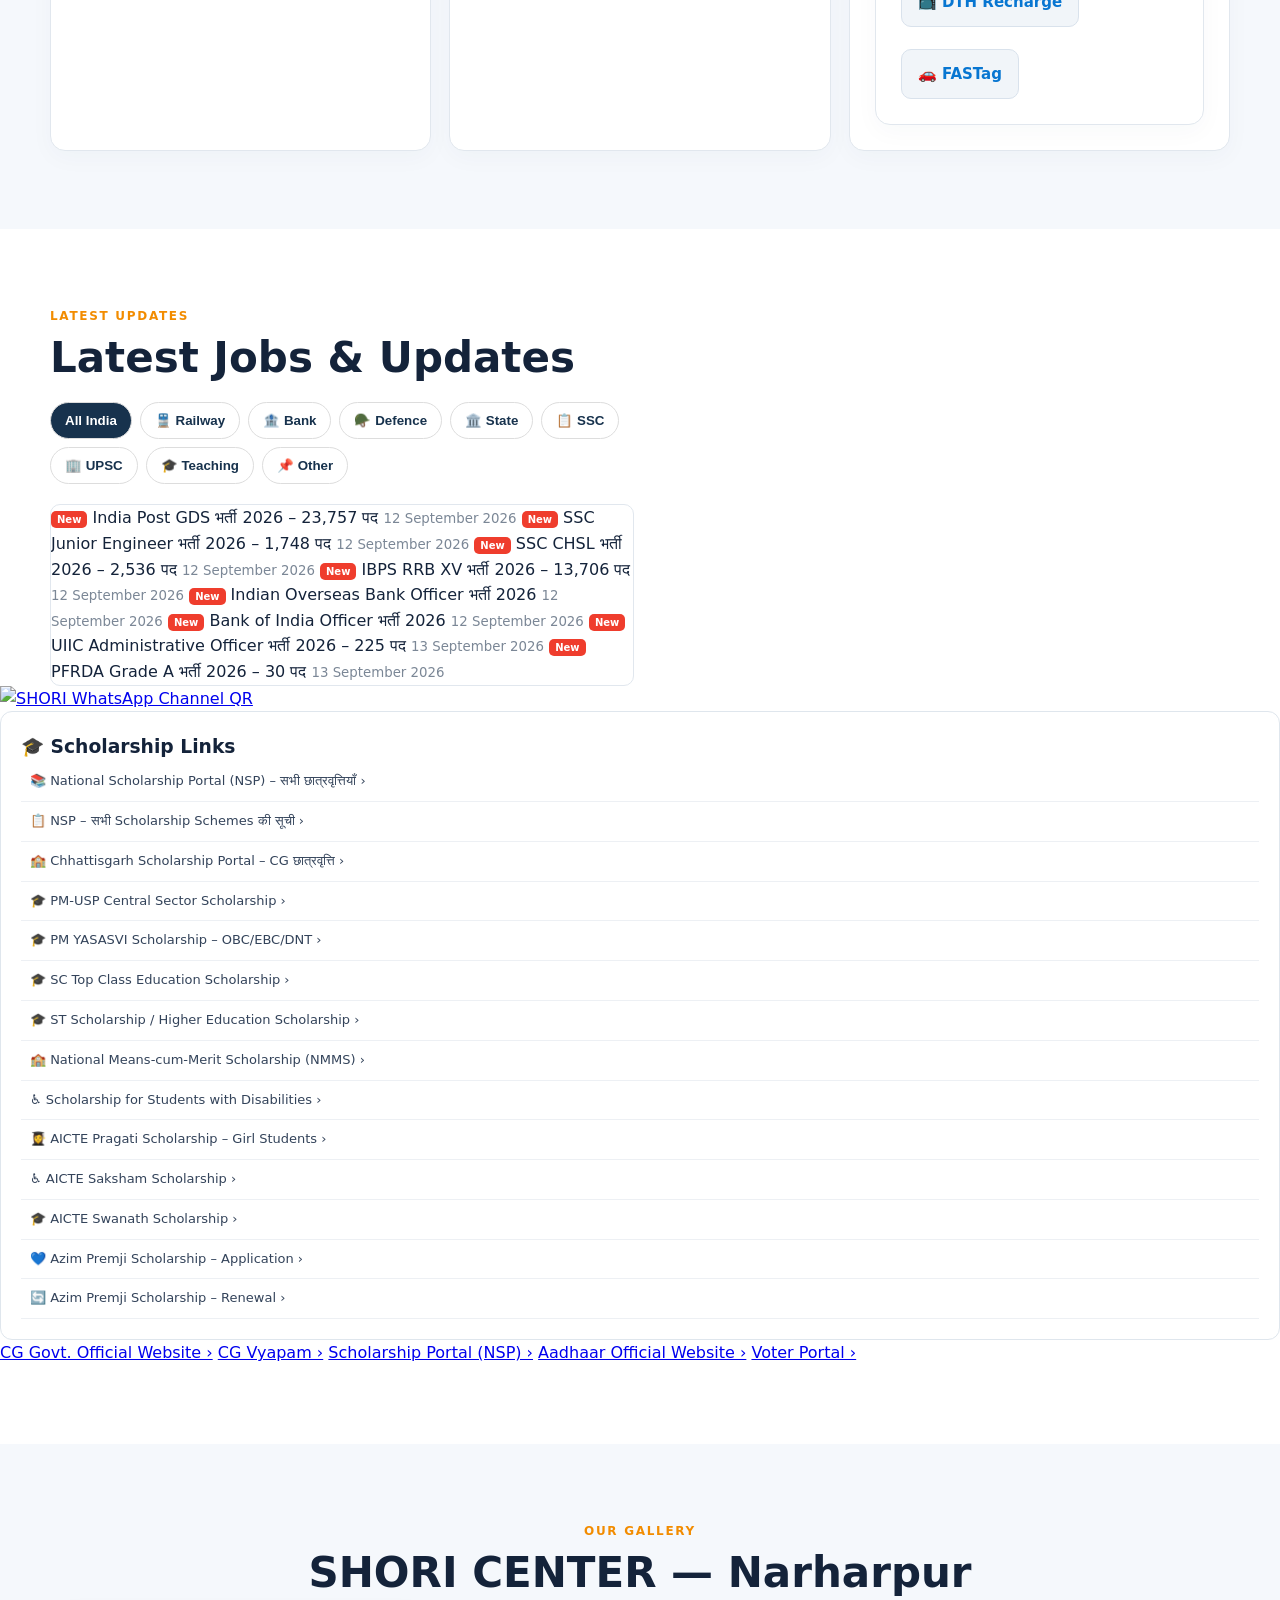
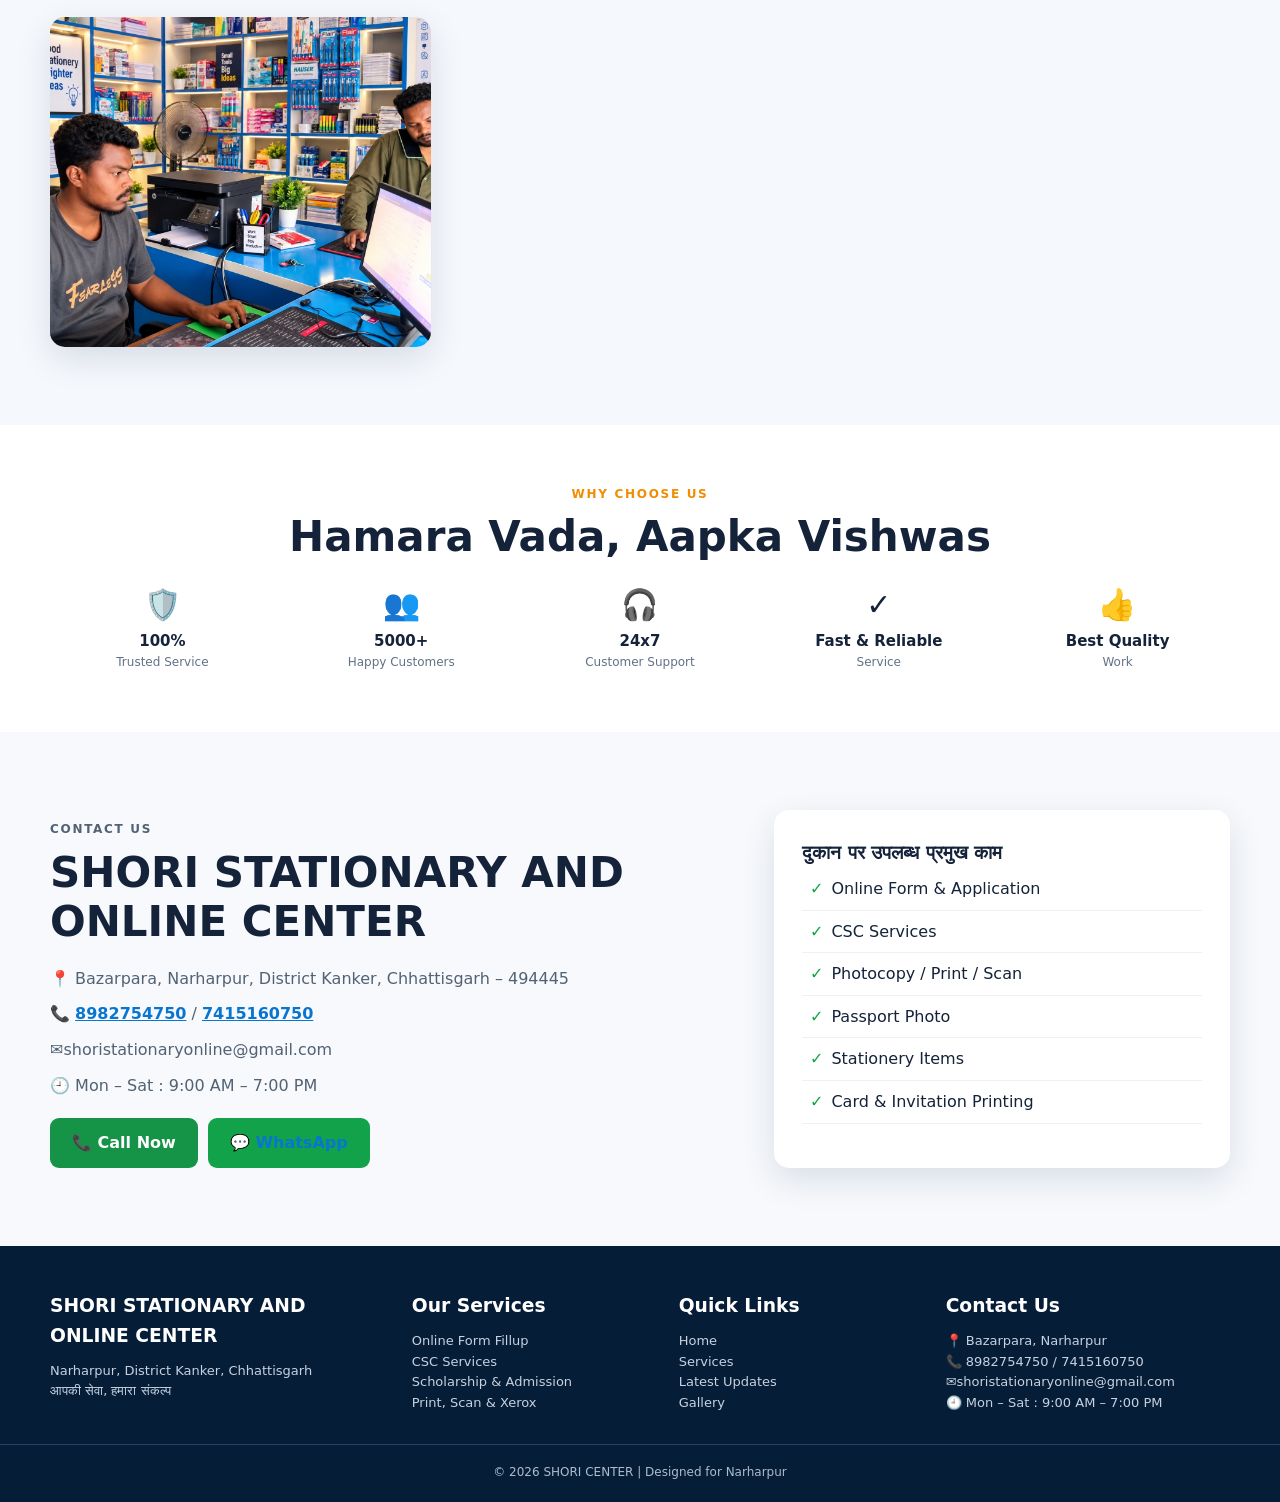
==== commit e3047a42: "Update index.html" ====
--- a/index.html
+++ b/index.html
@@ -79,6 +79,12 @@
 <h3>Sewa Setu</h3>
 <p>जाति, आय, निवास एवं अन्य सरकारी सेवाओं के लिए Sewa Setu Portal.</p>
 </a>
+<article class="card">
+<a href="https://ictpanagency.com/portallogin/login" target="_blank" rel="noopener" style="text-decoration:none;color:inherit;">
+<div class="icon orange">🪪</div>
+<h3>PAN Card</h3>
+<p>PAN Card से संबंधित ऑनलाइन सेवाओं के लिए यहाँ क्लिक करें।</p>
+</a>
 </article>
 <article class="card"><div class="icon orange">🖨️</div><h3>Print & Xerox</h3><p>Color Print, B/W Print, Xerox, Lamination, Spiral Binding, etc.</p></article>
 <article class="card"><div class="icon sky">💻</div><h3>Scan & Upload</h3><p>Document Scan, Online Upload, Form Upload Service.</p></article>
